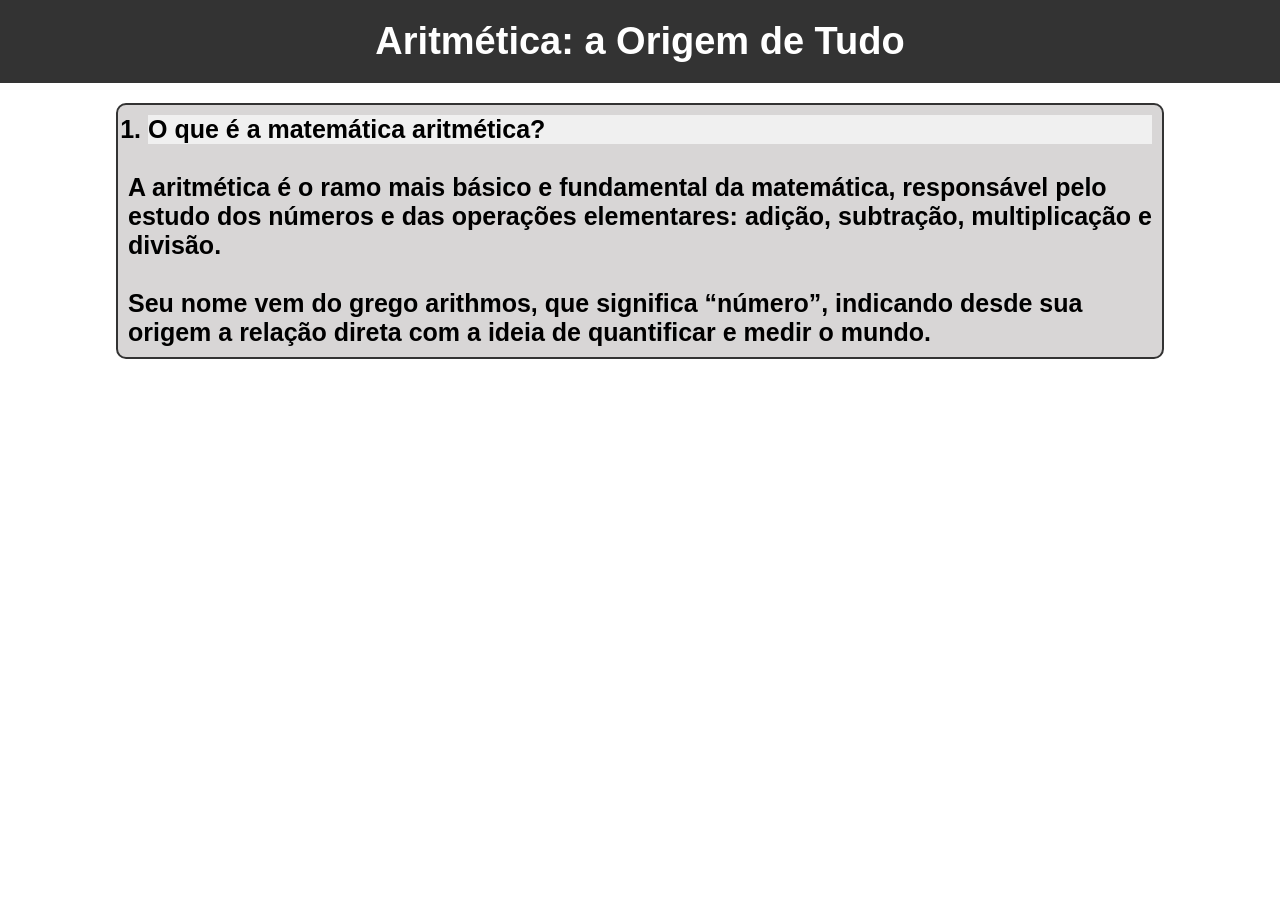
==== index.html @ 9c5f1621 "up 4 testando layout" ====
<!DOCTYPE html>
<html lang="en">
<head>
    <meta charset="UTF-8">
    <meta name="viewport" content="width=device-width, initial-scale=1.0">
    <title>Aritmética</title>
    <link rel="stylesheet" href="style.css">
    <link rel="shortcut icon" href="img/pitagoras.png" type="image/x-icon">
</head>
<body>
    <div id="navegacao">
        <h1>Aritmética: a Origem de Tudo</h1>
    </div>
    <div id="conteudo">
        <ol>
            <li>O que é a matemática aritmética?</li>
        </ol>
        <br>
        <p>A aritmética é o ramo mais básico e fundamental da matemática, responsável pelo estudo dos números e das operações elementares: adição, subtração, multiplicação e divisão.
        </p>
        <br>
        <p>Seu nome vem do grego arithmos, que significa “número”, indicando desde sua origem a relação direta com a ideia de quantificar e medir o mundo.</p>
    </div>
</body>
</html>
---- style.css ----
*{
    margin: 0;
    padding: 0;
}
#navegacao{
    background-color: #333;
    color: white;
    padding: 20px;
    text-align: center;
    font-size: 19px;
    font-family:'Gill Sans', 'Gill Sans MT', Calibri, 'Trebuchet MS', sans-serif;
}
#conteudo{
    padding: 10px;
    margin:auto;
    margin-top: 20px;
    font-family:'Gill Sans', 'Gill Sans MT', Calibri, 'Trebuchet MS', sans-serif;
    font-size: 25px;
    width: 80%;
    font-weight: bold;
    background-color: #d8d6d6;
    border-radius: 10px;
    border: 2px solid #333;
}
ol{
    margin-left: 20px;
    background-color: #f0f0f0;
}
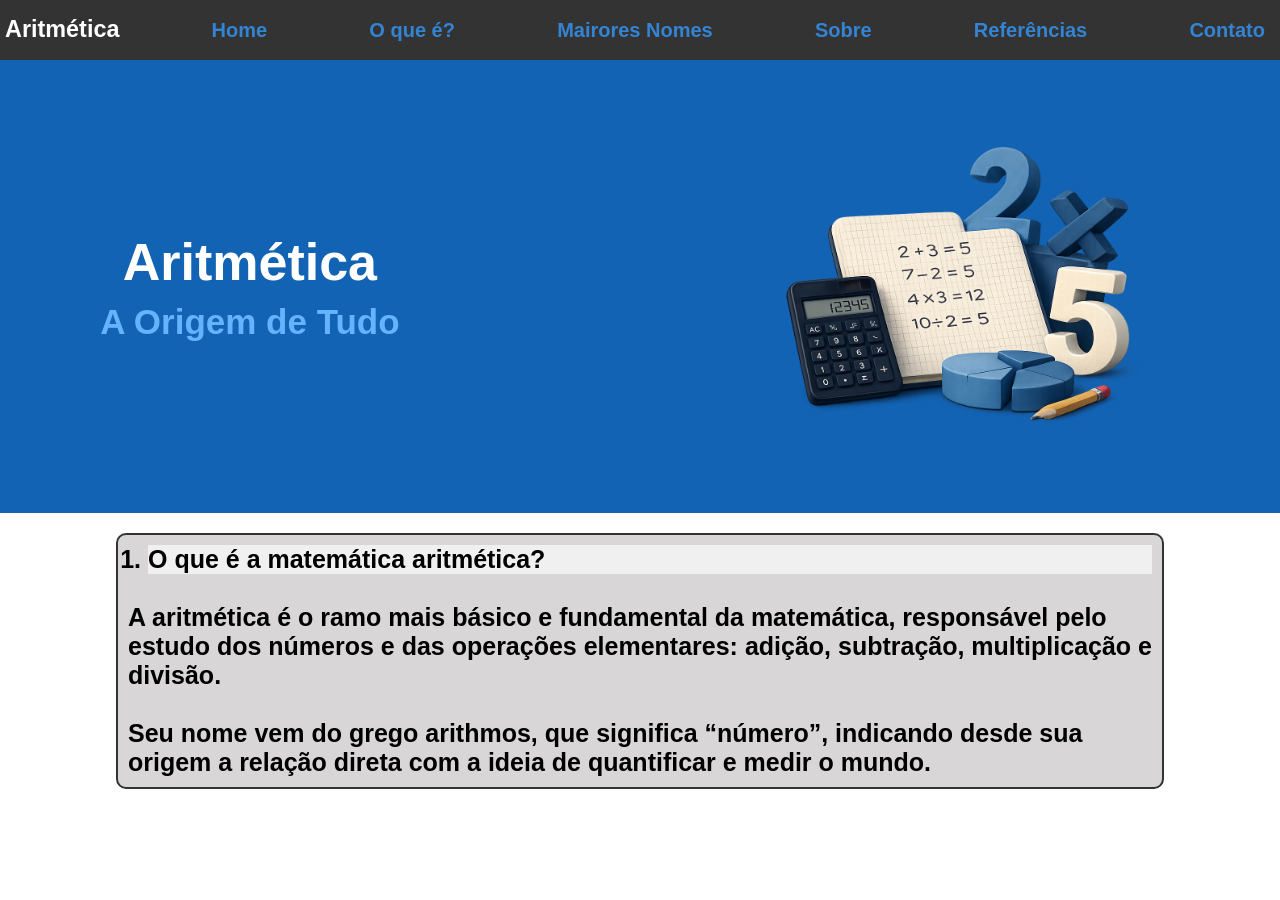
==== commit e127dd4f: "up arrumando e deixando o header/nav melhor" ====
--- a/index.html
+++ b/index.html
@@ -9,8 +9,20 @@
 </head>
 <body>
     <div id="navegacao">
-        <h1>Aritmética: a Origem de Tudo</h1>
+        <h3>Aritmética</h3>
+        <a href="index.html">Home</a>
+        <a href="historia.html">O que é?</a>
+        <a href="aplicacoes.html">Mairores Nomes</a>
+        <a href="curiosidades.html">Sobre</a>
+        <a href="referencias.html">Referências</a>
+        <a href="contato.html">Contato</a>
     </div>
+    <header>
+        <h1>Aritmética
+        <span id="origem">A Origem de Tudo</span>
+        </h1>
+        <img src="img/57c68609-21f6-4dfa-a3d8-badc54bd5d47.png" alt="Aritmética" id="img-header">
+    </header>
     <div id="conteudo">
         <ol>
             <li>O que é a matemática aritmética?</li>
--- a/style.css
+++ b/style.css
@@ -4,11 +4,52 @@
 }
 #navegacao{
     background-color: #333;
+    color: #fff;
+    padding: 5px;
+    text-align: center;
+    font-size: 20px;
+    display: flex;
+    height: 50px;
+    justify-content:space-between;
+    align-items: center;
+    flex-flow: row wrap;
+    font-family:'Gill Sans', 'Gill Sans MT', Calibri, 'Trebuchet MS', sans-serif;
+}
+a{
+    color: #3484d4;
+    text-decoration: none;
+    font-weight: bold;
+    margin: 0 10px;
+}
+a:hover{
+    text-decoration: underline;
+}
+header{
+    background-color: #1263b4;
     color: white;
     padding: 20px;
     text-align: center;
-    font-size: 19px;
-    font-family:'Gill Sans', 'Gill Sans MT', Calibri, 'Trebuchet MS', sans-serif;
+    font-size: 26px;
+    font-family:arial, Helvetica, sans-serif;
+    display: flex;
+    flex-flow: row wrap;
+    justify-content: center;
+    align-items: center;
+    justify-content: space-around;
+}
+#origem{
+    display: block;
+    font-size: 35px;
+    color: #65b2ff;
+    margin-top: 10px;
+}
+#img-header{
+    width: 50%;
+    height: 60%;
+}
+
+h3{
+    line-height: 1;
 }
 #conteudo{
     padding: 10px;
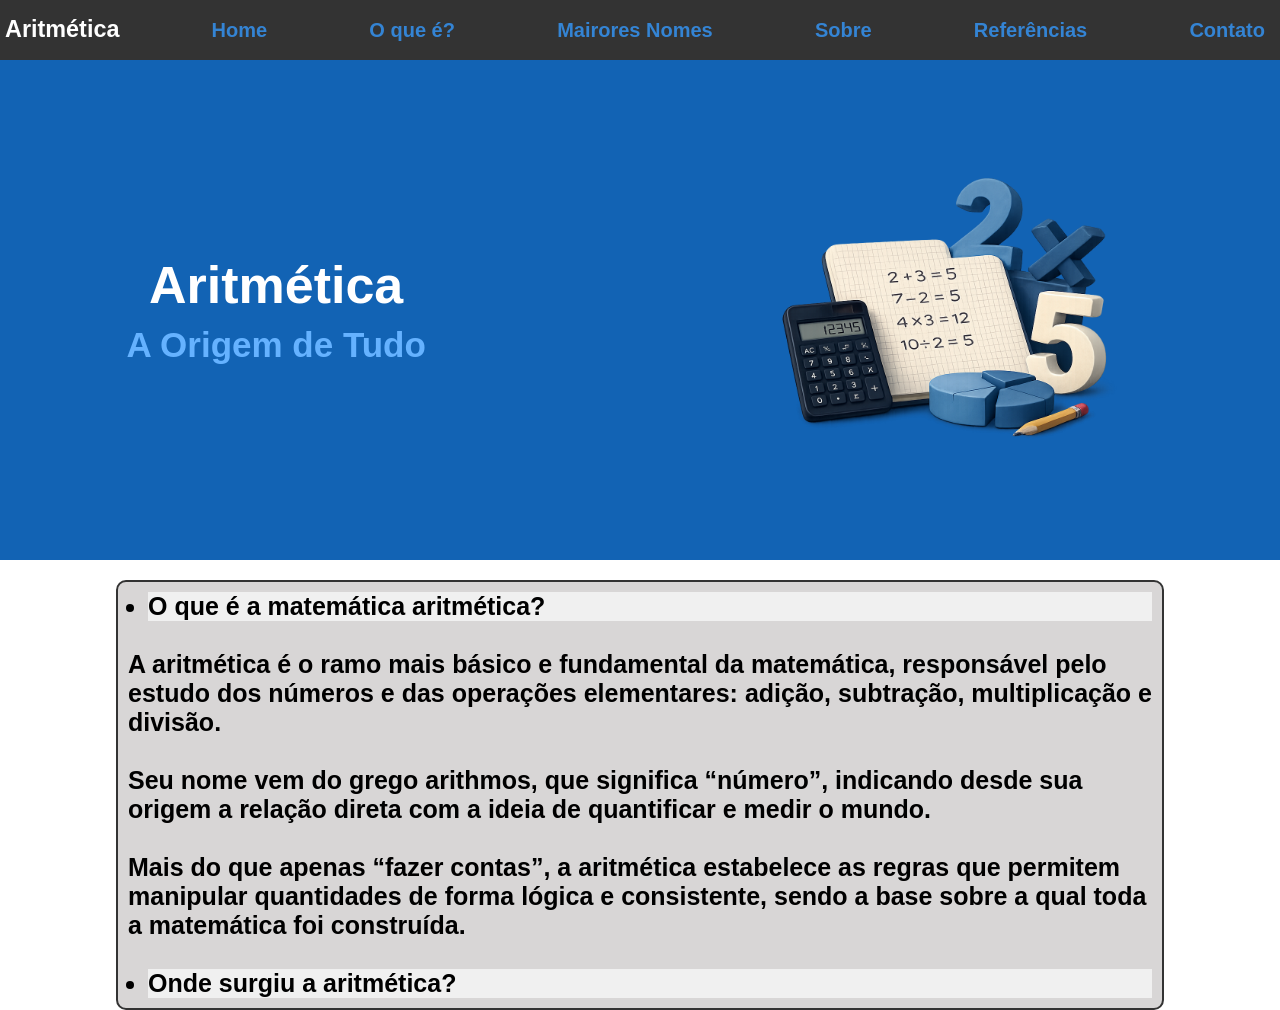
==== commit 4b057075: "up 5 colocando um pouco mais de conteudo e editando algumas coisas" ====
--- a/index.html
+++ b/index.html
@@ -23,15 +23,21 @@
         </h1>
         <img src="img/57c68609-21f6-4dfa-a3d8-badc54bd5d47.png" alt="Aritmética" id="img-header">
     </header>
-    <div id="conteudo">
-        <ol>
+    <div id="conteudo_oque_e">
+        <ul>
             <li>O que é a matemática aritmética?</li>
-        </ol>
+        </ul>
         <br>
         <p>A aritmética é o ramo mais básico e fundamental da matemática, responsável pelo estudo dos números e das operações elementares: adição, subtração, multiplicação e divisão.
         </p>
         <br>
         <p>Seu nome vem do grego arithmos, que significa “número”, indicando desde sua origem a relação direta com a ideia de quantificar e medir o mundo.</p>
+        <br>
+        <p>Mais do que apenas “fazer contas”, a aritmética estabelece as regras que permitem manipular quantidades de forma lógica e consistente, sendo a base sobre a qual toda a matemática foi construída.</p>
+        <br>
+        <ul>
+            <li>Onde surgiu a aritmética?</li>
+        </ul>
     </div>
 </body>
 </html>
--- a/style.css
+++ b/style.css
@@ -27,7 +27,7 @@
 header{
     background-color: #1263b4;
     color: white;
-    padding: 20px;
+    padding: 55px;
     text-align: center;
     font-size: 26px;
     font-family:arial, Helvetica, sans-serif;
@@ -51,7 +51,7 @@
 h3{
     line-height: 1;
 }
-#conteudo{
+#conteudo_oque_e{
     padding: 10px;
     margin:auto;
     margin-top: 20px;
@@ -63,7 +63,7 @@
     border-radius: 10px;
     border: 2px solid #333;
 }
-ol{
+ul{
     margin-left: 20px;
     background-color: #f0f0f0;
 }
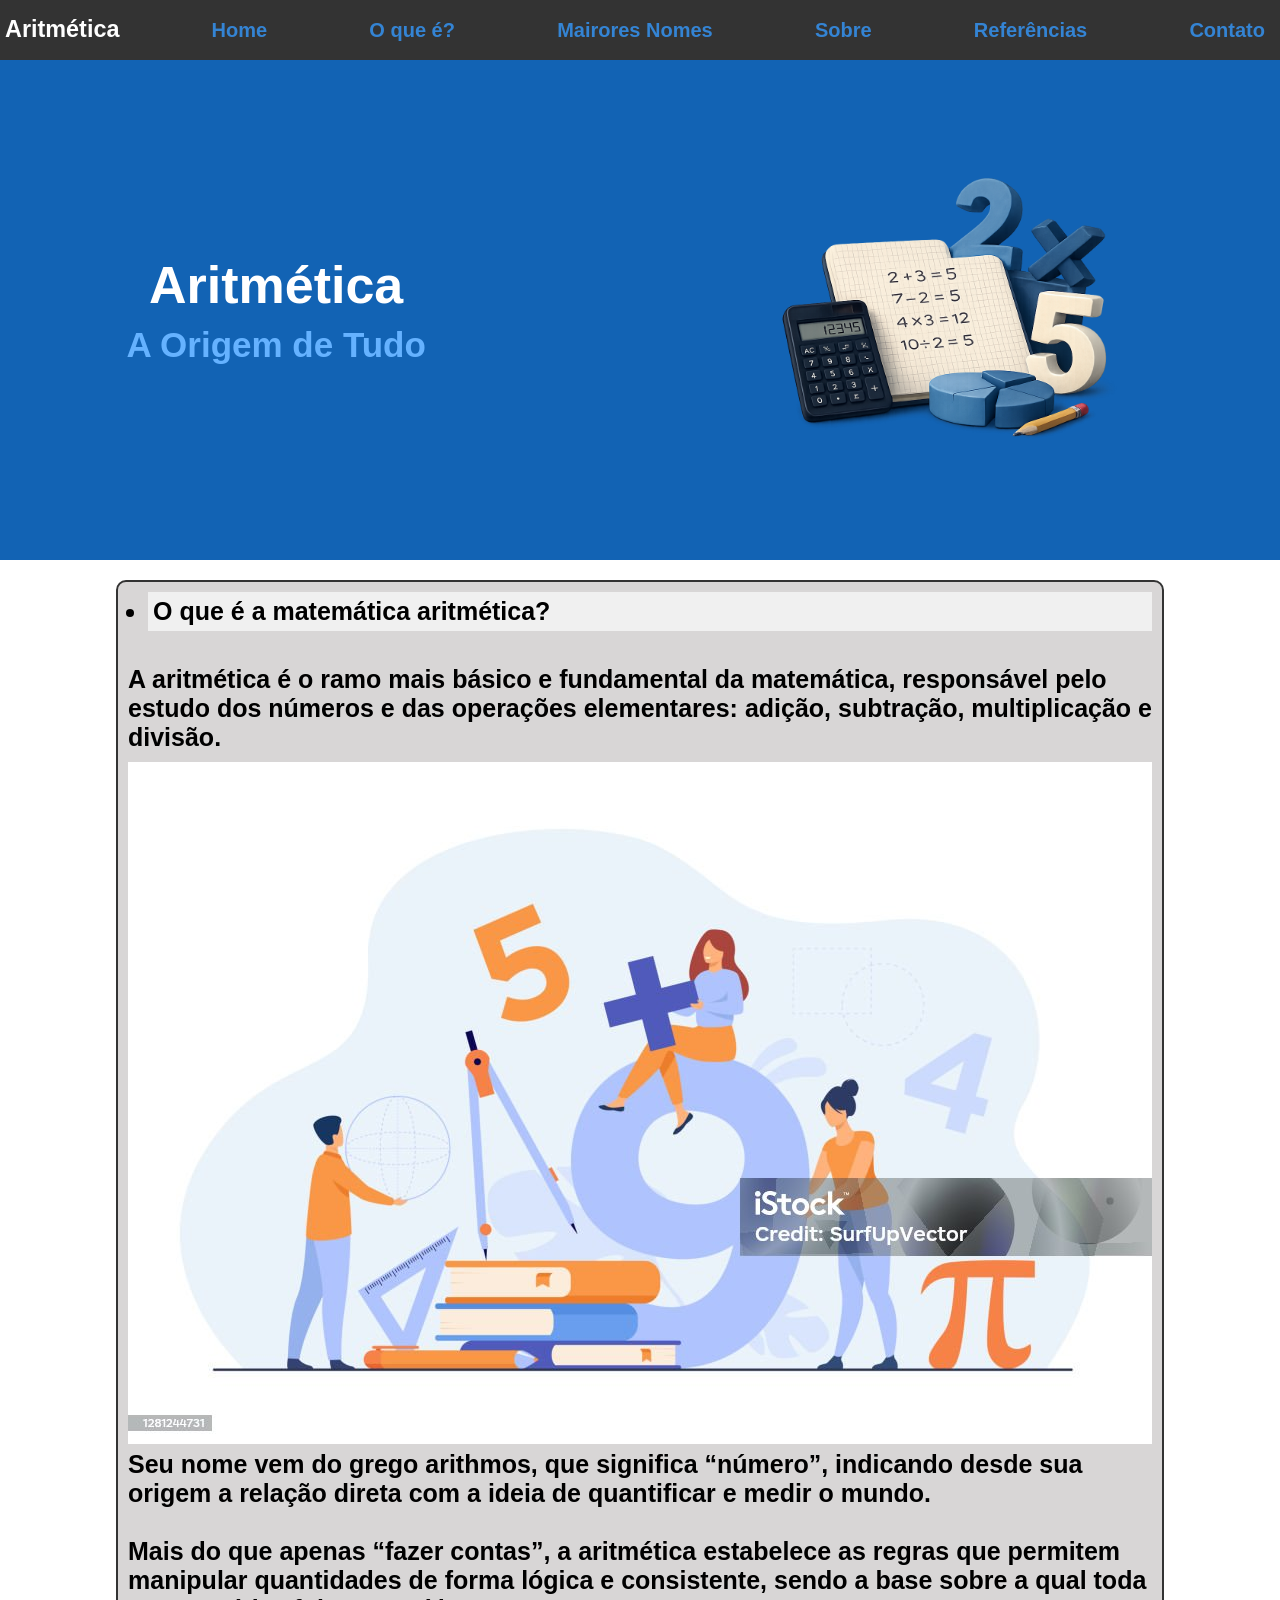
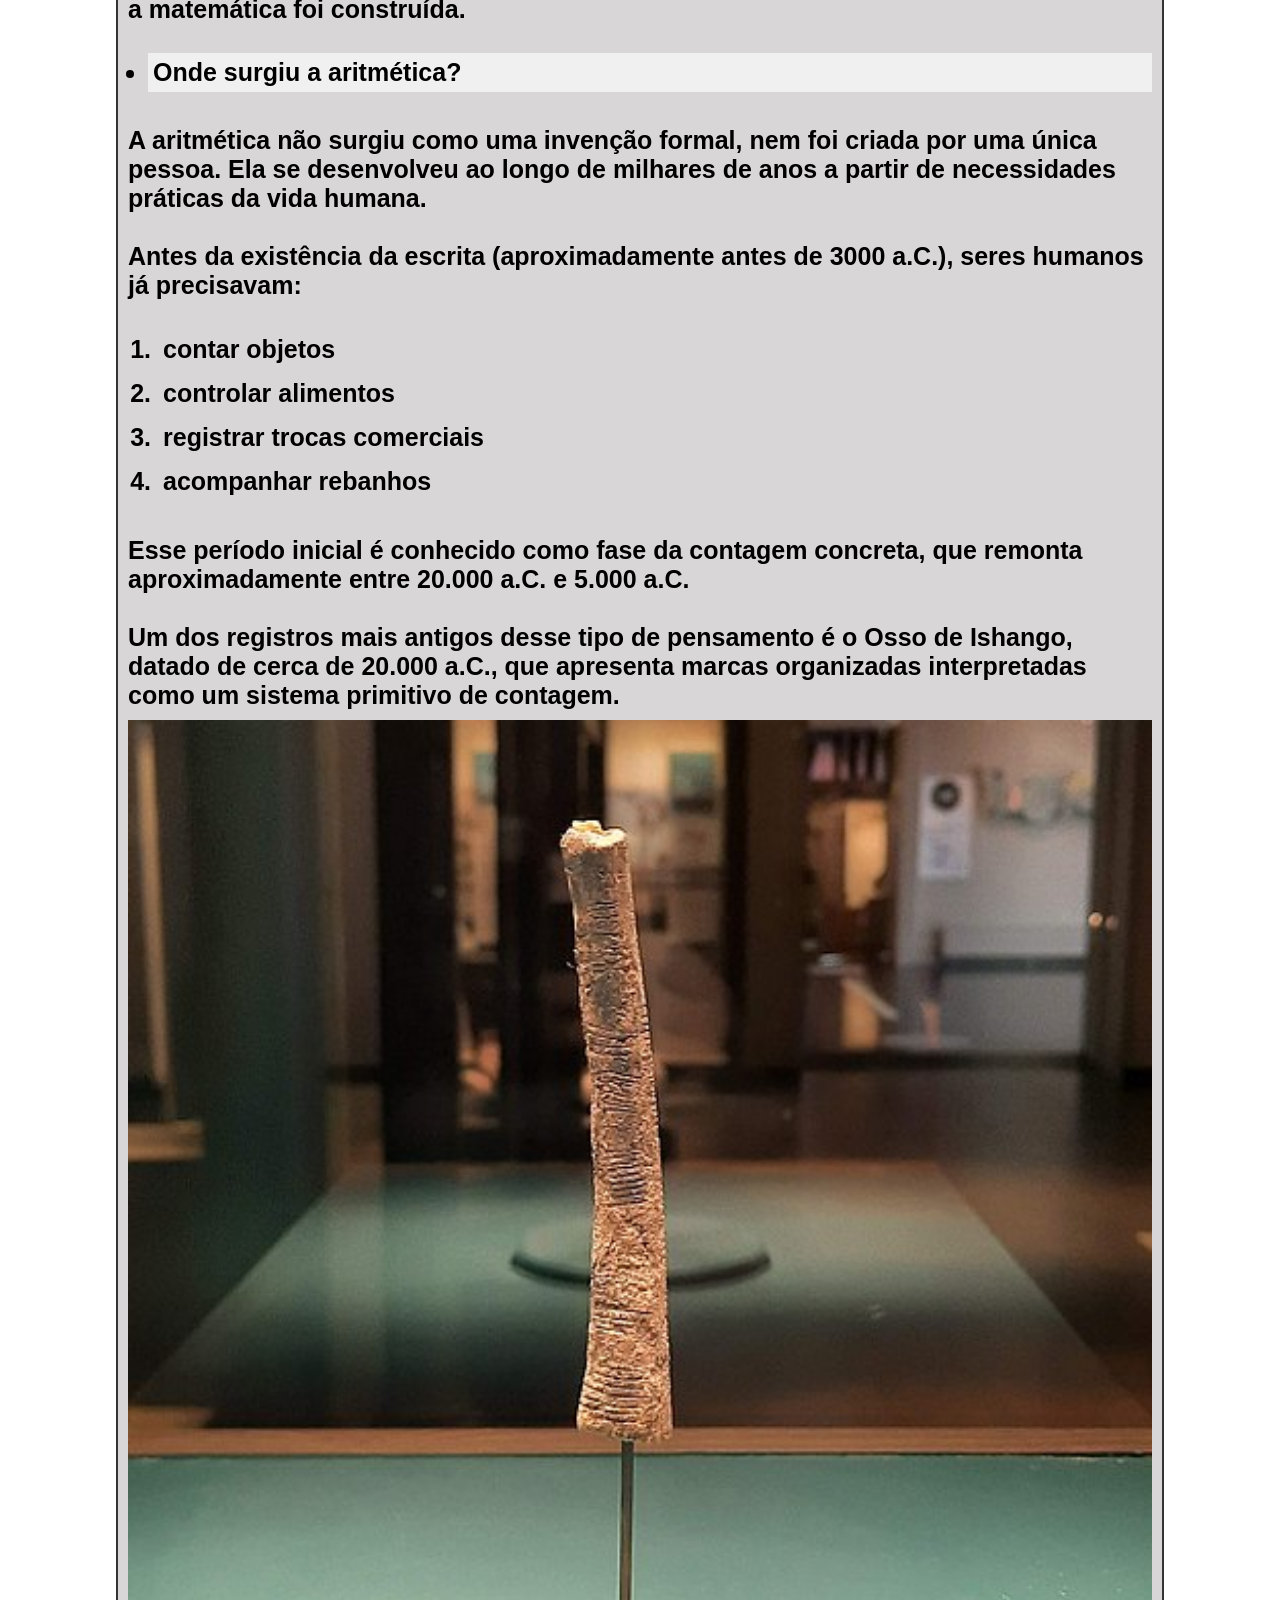
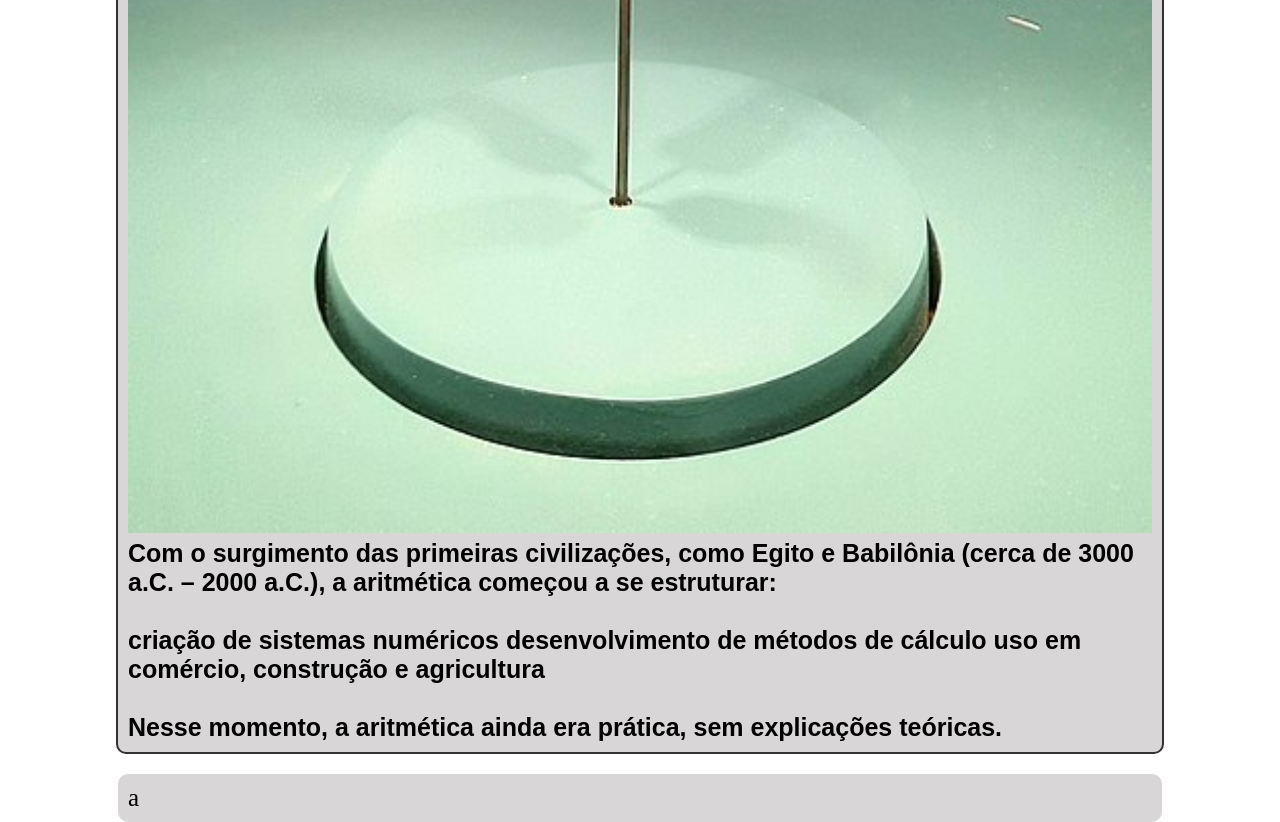
==== commit e71634ce: "up 6 colocando e escolhendo as primeiras img" ====
--- a/index.html
+++ b/index.html
@@ -28,16 +28,55 @@
             <li>O que é a matemática aritmética?</li>
         </ul>
         <br>
-        <p>A aritmética é o ramo mais básico e fundamental da matemática, responsável pelo estudo dos números e das operações elementares: adição, subtração, multiplicação e divisão.
+        <p>
+            A aritmética é o ramo mais básico e fundamental da matemática, responsável pelo estudo dos números e das operações elementares: adição, subtração, multiplicação e divisão.
         </p>
+        <img src="img/istockphoto-1281244731-612x612.jpg" alt="" class="img-conteudo">
         <br>
-        <p>Seu nome vem do grego arithmos, que significa “número”, indicando desde sua origem a relação direta com a ideia de quantificar e medir o mundo.</p>
+        <p>
+            Seu nome vem do grego arithmos, que significa “número”, indicando desde sua origem a relação direta com a ideia de quantificar e medir o mundo.</p>
         <br>
-        <p>Mais do que apenas “fazer contas”, a aritmética estabelece as regras que permitem manipular quantidades de forma lógica e consistente, sendo a base sobre a qual toda a matemática foi construída.</p>
+        <p>
+            Mais do que apenas “fazer contas”, a aritmética estabelece as regras que permitem manipular quantidades de forma lógica e consistente, sendo a base sobre a qual toda a matemática foi construída.</p>
         <br>
         <ul>
             <li>Onde surgiu a aritmética?</li>
         </ul>
+        <br>
+        <p>
+            A aritmética não surgiu como uma invenção formal, nem foi criada por uma única pessoa. Ela se desenvolveu ao longo de milhares de anos a partir de necessidades práticas da vida humana.</p>
+        <br>
+        <p>Antes da existência da escrita (aproximadamente antes de 3000 a.C.), seres humanos já precisavam:
+
+        <ol>
+            <li>contar objetos</li>
+            <li>controlar alimentos</li>
+            <li>registrar trocas comerciais</li>
+            <li>acompanhar rebanhos</li>
+        </ol>
+    </p>
+    <p>
+        Esse período inicial é conhecido como fase da contagem concreta, que remonta aproximadamente entre 20.000 a.C. e 5.000 a.C.</p>
+    <br>
+    <p>
+        Um dos registros mais antigos desse tipo de pensamento é o Osso de Ishango, datado de cerca de 20.000 a.C., que apresenta marcas organizadas interpretadas como um sistema primitivo de contagem.
+    </p>
+    <img src="img/osso_de_ishango.jpg" alt="Osso de Ishango" class="img-conteudo">
+    <br>
+    <p>
+        Com o surgimento das primeiras civilizações, como Egito e Babilônia (cerca de 3000 a.C. – 2000 a.C.), a aritmética começou a se estruturar:
+    </p>
+    <br>
+    <p>
+        criação de sistemas numéricos
+        desenvolvimento de métodos de cálculo
+        uso em comércio, construção e agricultura
+    </p>
+    <br>
+    <p>Nesse momento, a aritmética ainda era prática, sem explicações teóricas.</p>
+    </div>
+    <div id="conteudo_nome">
+        a
     </div>
 </body>
 </html>
--- a/style.css
+++ b/style.css
@@ -66,4 +66,28 @@
 ul{
     margin-left: 20px;
     background-color: #f0f0f0;
+}
+li{
+    padding: 5px;
+    margin-bottom: 5px;
+    font-family:'Gill Sans', 'Gill Sans MT', Calibri, 'Trebuchet MS', sans-serif;
+}
+ol{
+    margin-left: 20px;
+    margin:20px;
+    padding: 10px;
+}
+#conteudo_nome{
+    background-color: #d8d6d6;
+    border-radius: 10px;
+    padding: 10px;
+    margin:auto;
+    margin-top: 20px;
+    font-size: 25px;
+    width: 80%;
+}
+.img-conteudo{
+    width: 100%;
+    height: auto;
+    margin-top: 10px;
 }
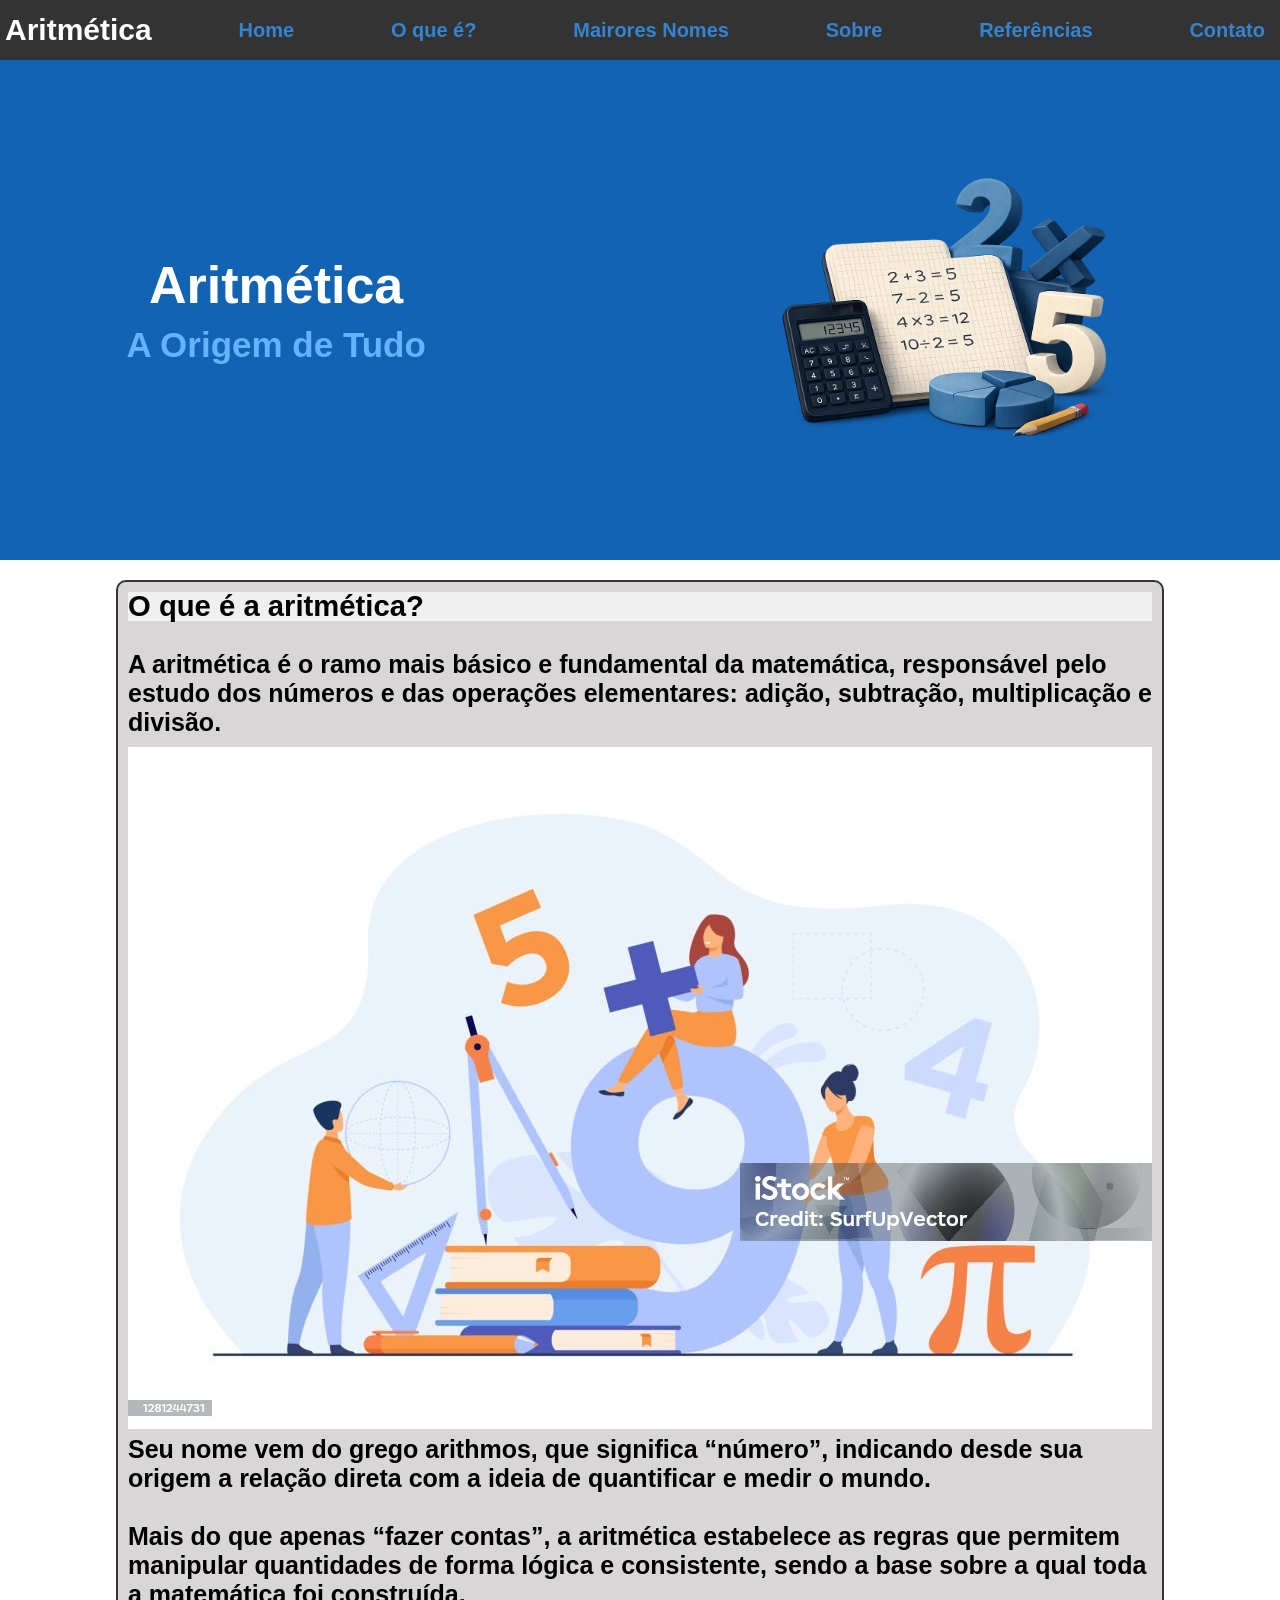
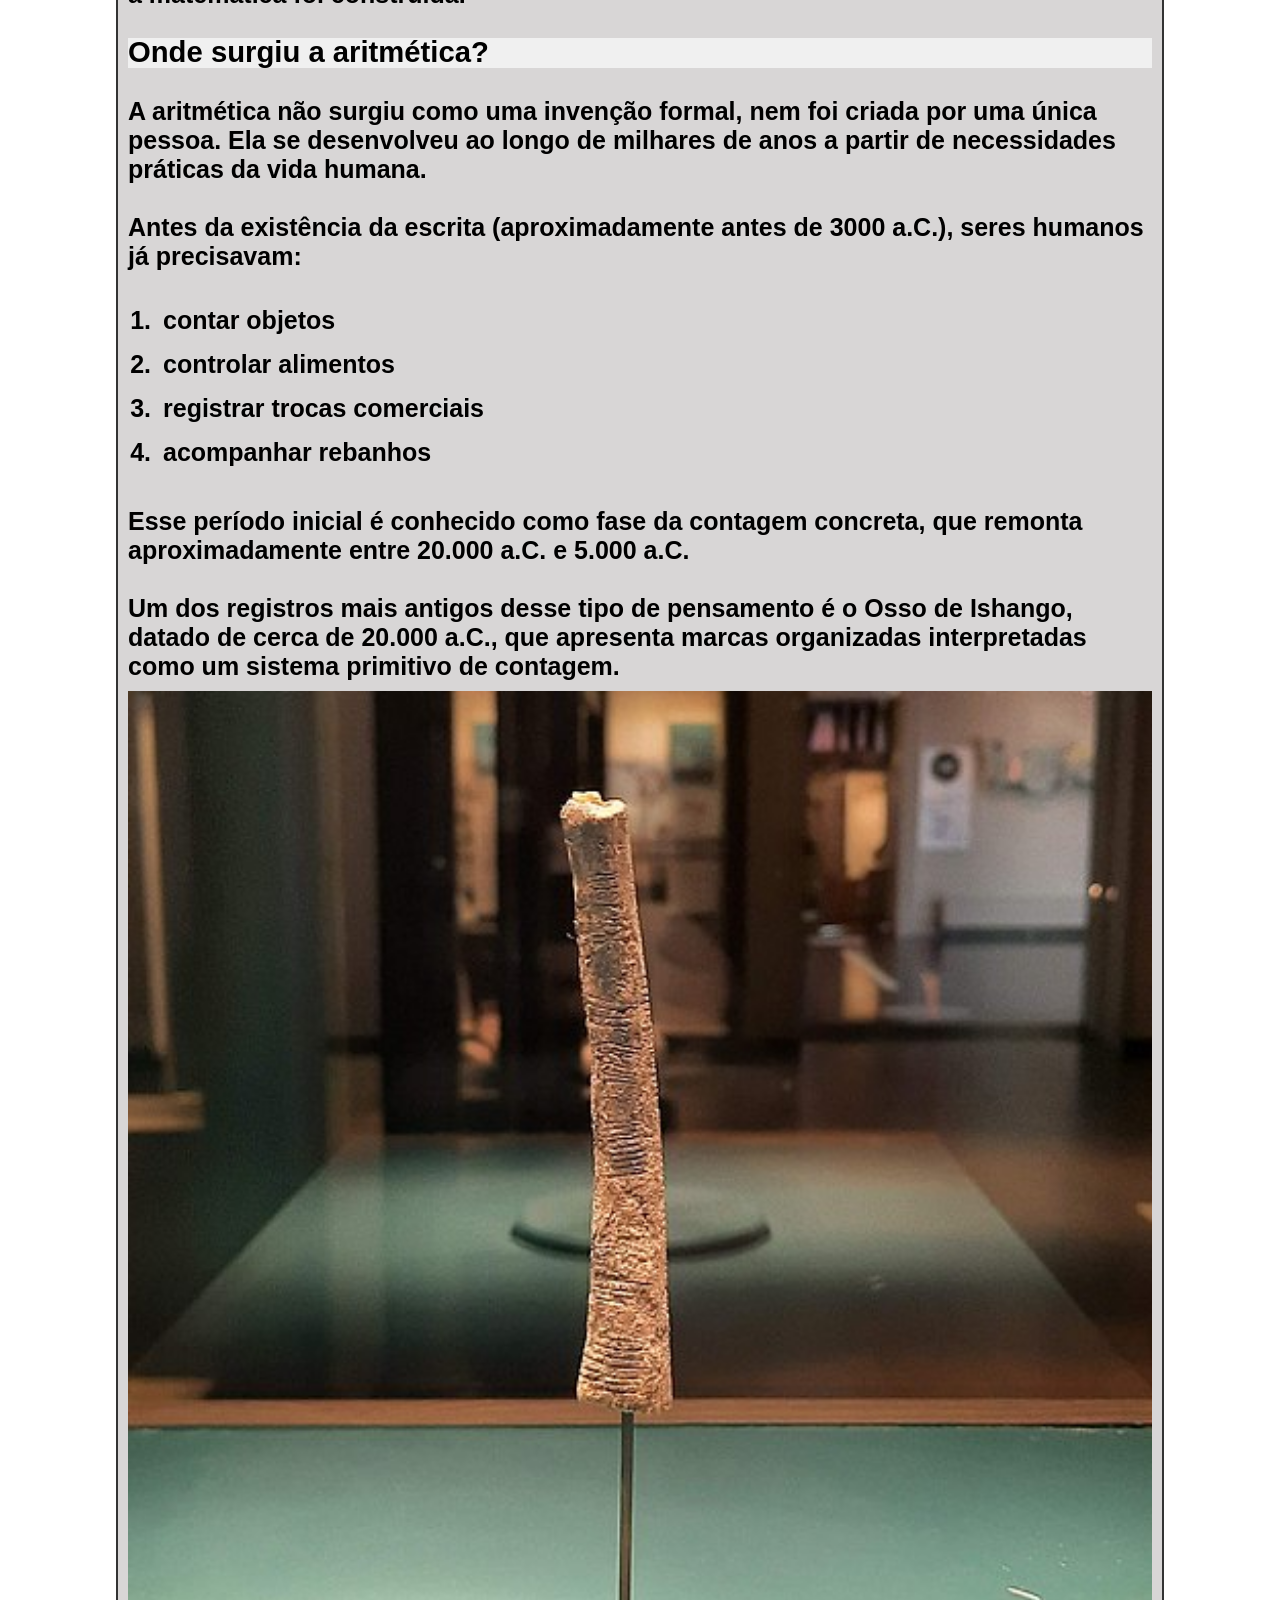
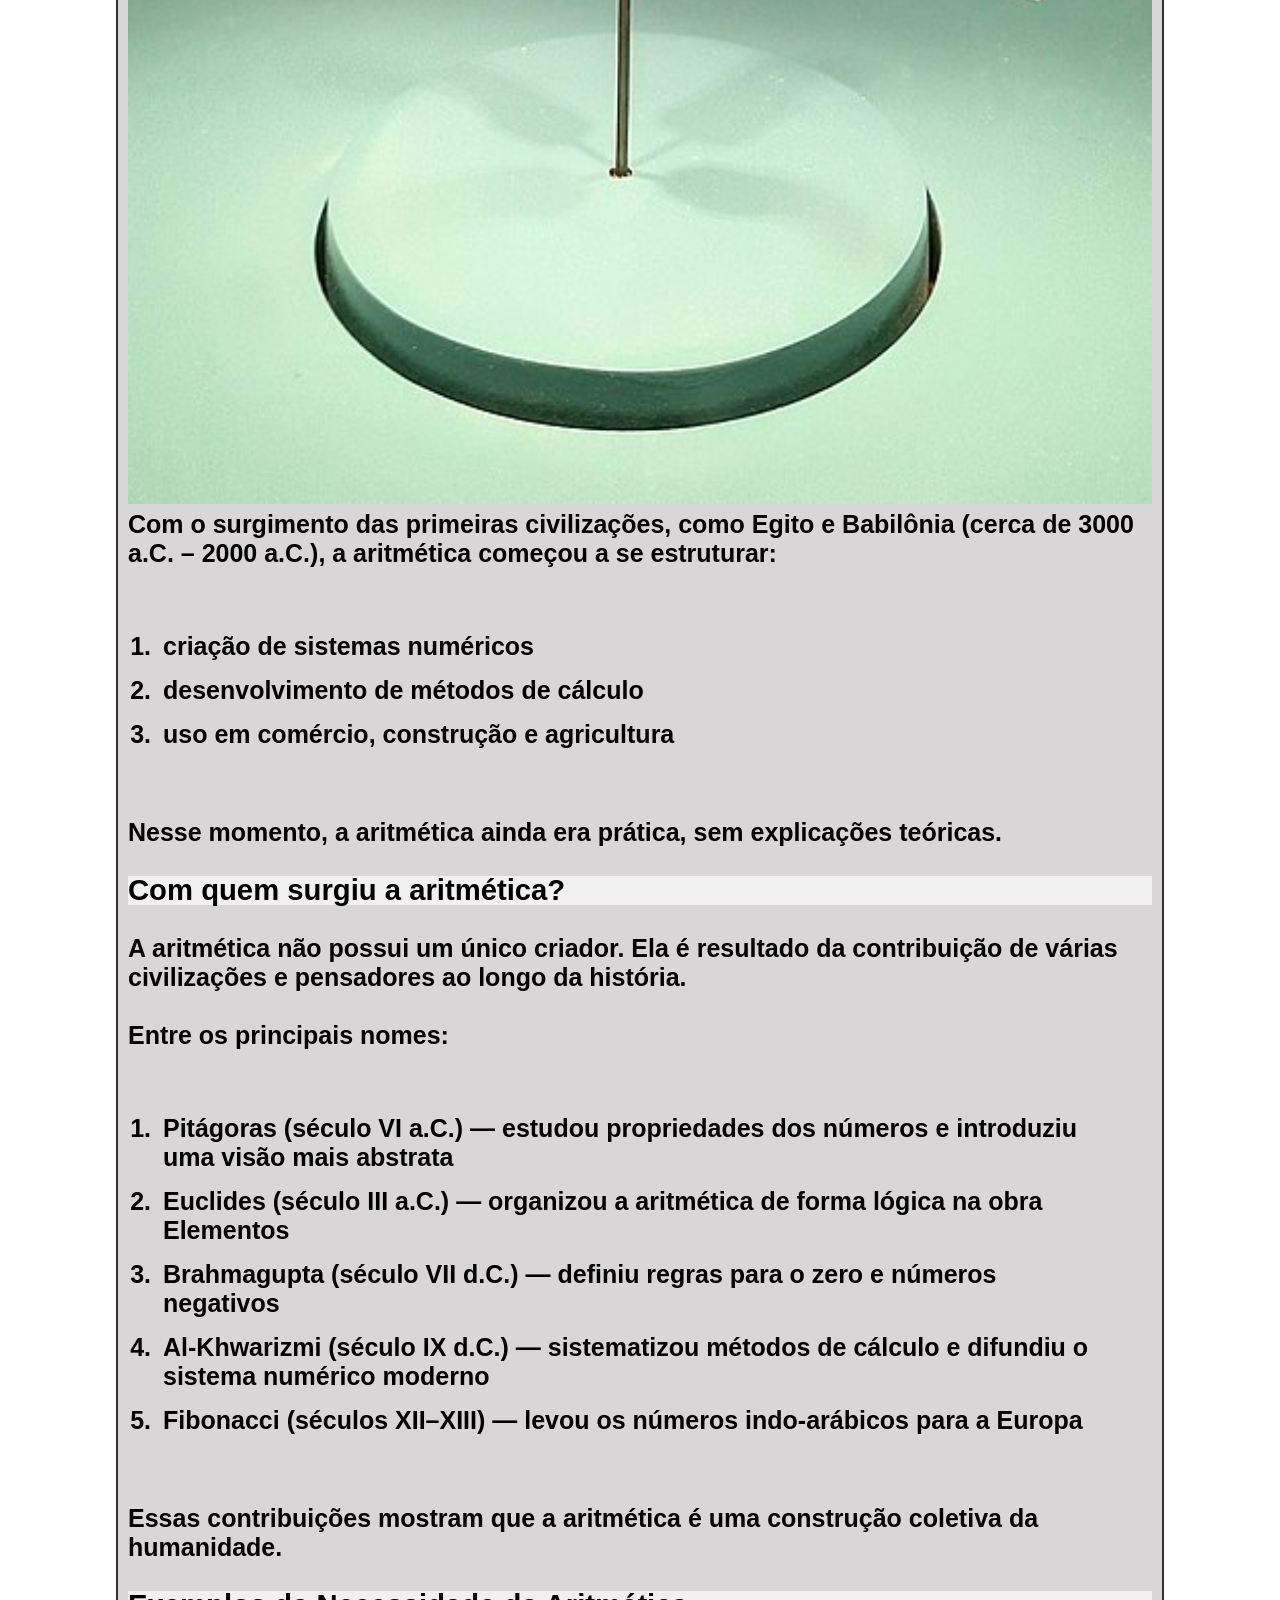
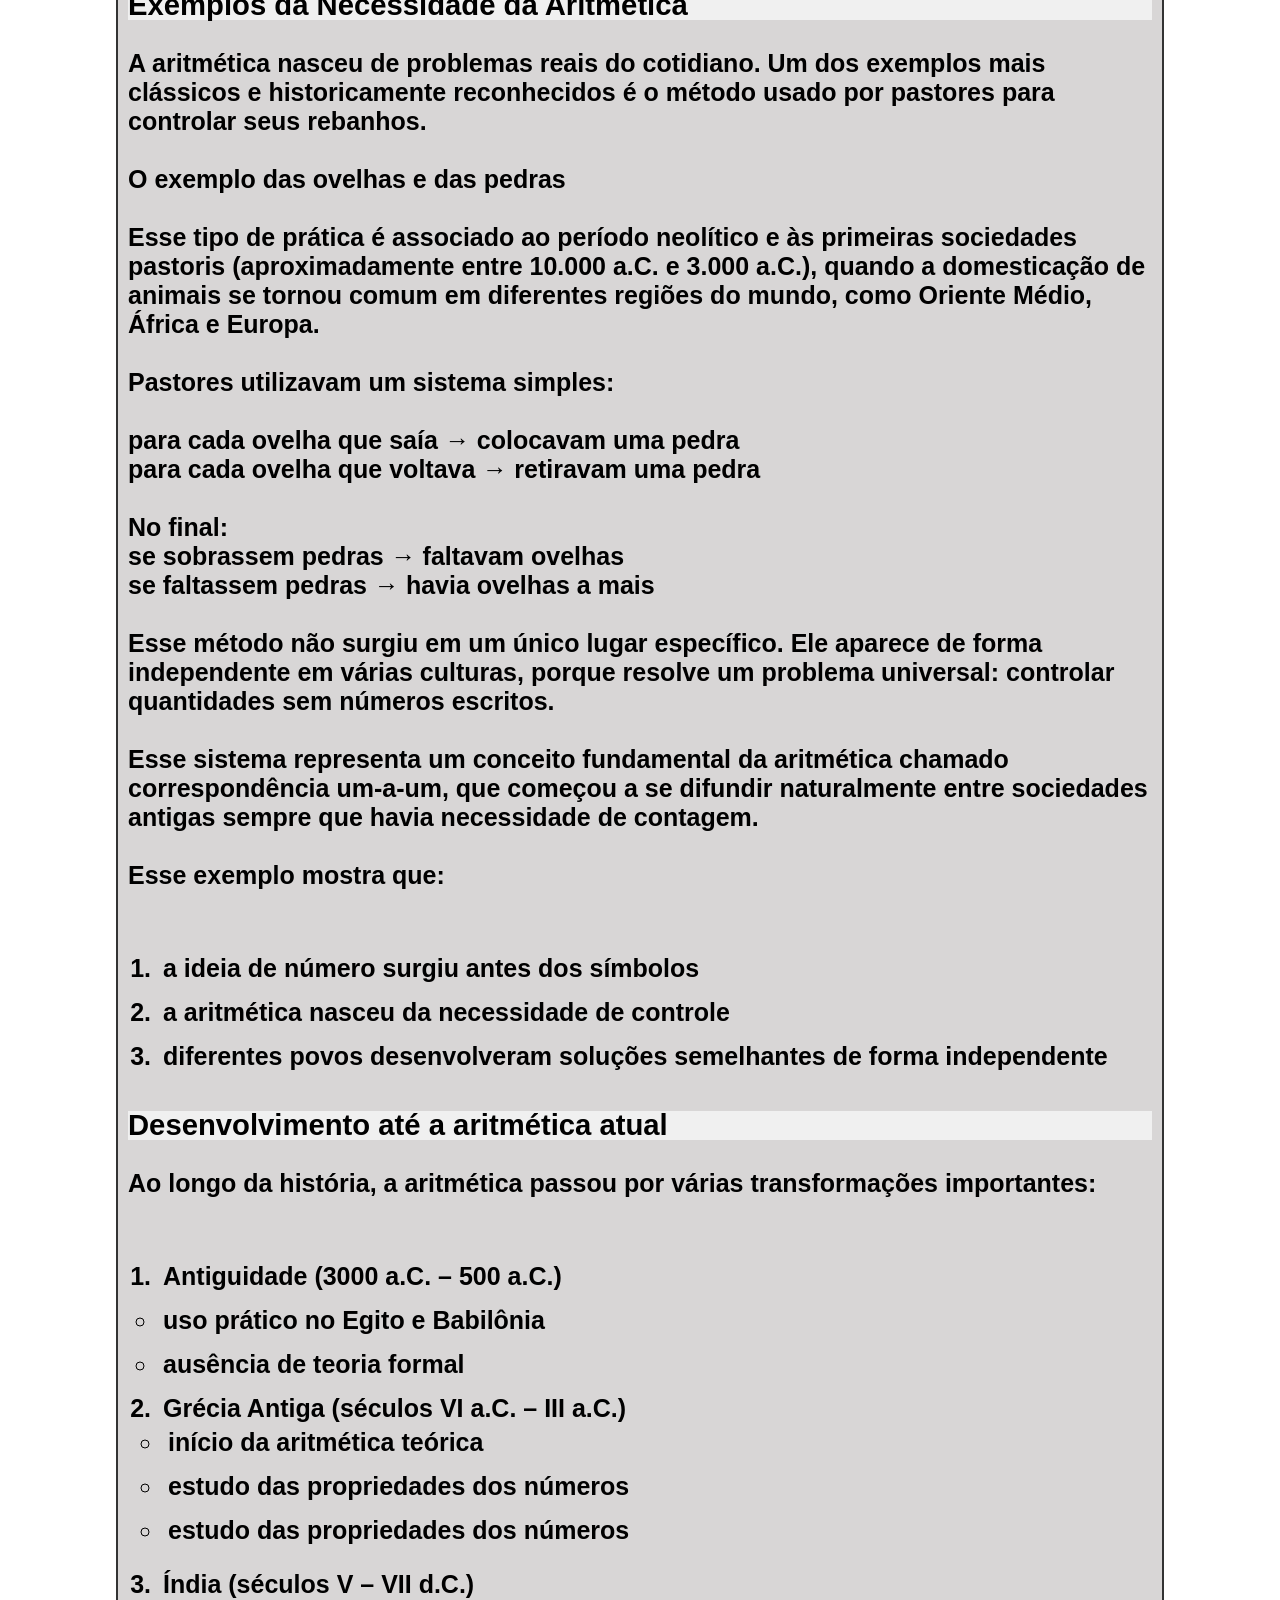
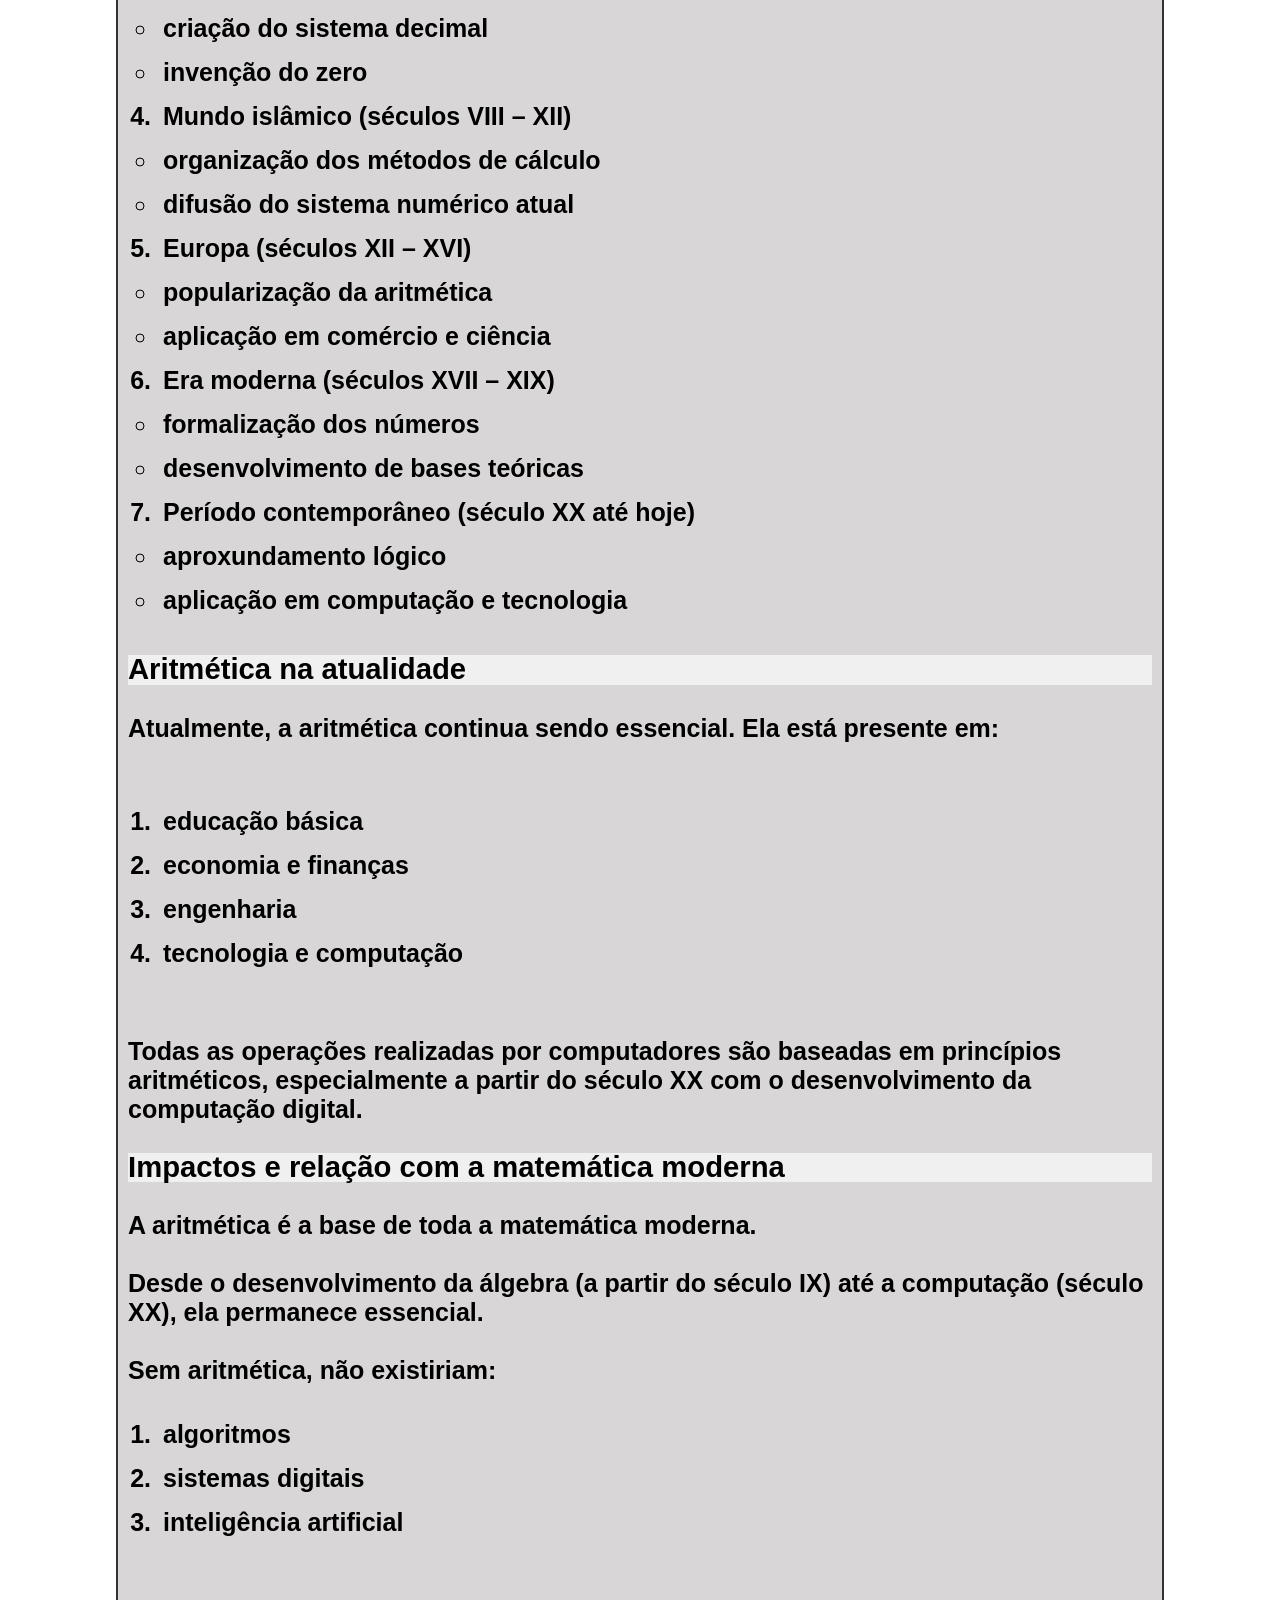
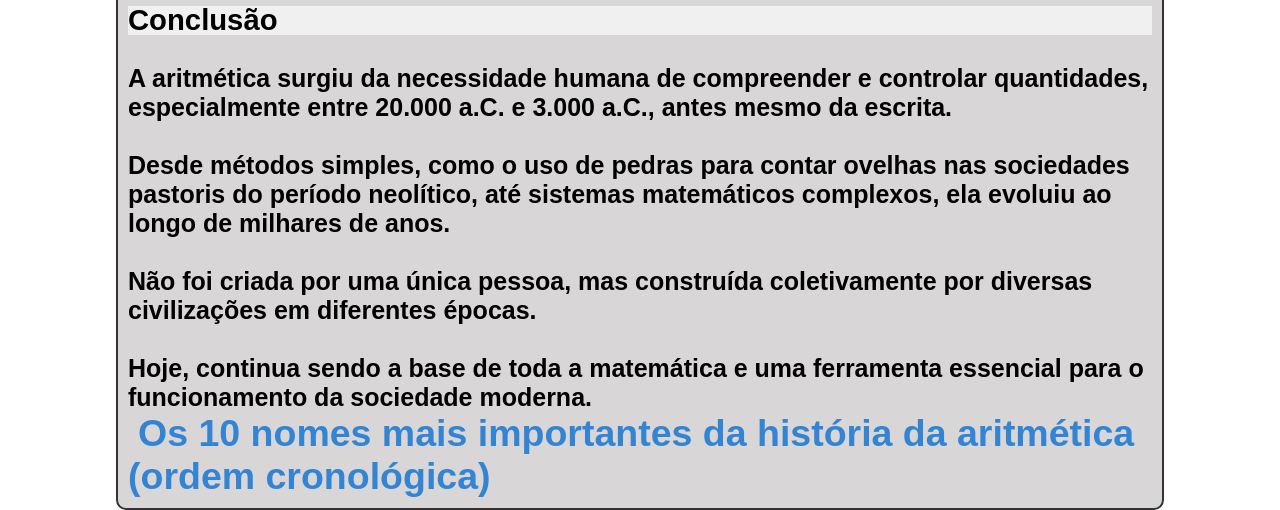
==== commit 14710a90: "up 7 Terminando a primeira pagina e colocando a segunda." ====
--- a/index.html
+++ b/index.html
@@ -9,7 +9,7 @@
 </head>
 <body>
     <div id="navegacao">
-        <h3>Aritmética</h3>
+        <h2>Aritmética</h2>
         <a href="index.html">Home</a>
         <a href="historia.html">O que é?</a>
         <a href="aplicacoes.html">Mairores Nomes</a>
@@ -24,9 +24,7 @@
         <img src="img/57c68609-21f6-4dfa-a3d8-badc54bd5d47.png" alt="Aritmética" id="img-header">
     </header>
     <div id="conteudo_oque_e">
-        <ul>
-            <li>O que é a matemática aritmética?</li>
-        </ul>
+        <h3>O que é a aritmética?</h3>
         <br>
         <p>
             A aritmética é o ramo mais básico e fundamental da matemática, responsável pelo estudo dos números e das operações elementares: adição, subtração, multiplicação e divisão.
@@ -39,9 +37,7 @@
         <p>
             Mais do que apenas “fazer contas”, a aritmética estabelece as regras que permitem manipular quantidades de forma lógica e consistente, sendo a base sobre a qual toda a matemática foi construída.</p>
         <br>
-        <ul>
-            <li>Onde surgiu a aritmética?</li>
-        </ul>
+        <h3>Onde surgiu a aritmética?</h3>
         <br>
         <p>
             A aritmética não surgiu como uma invenção formal, nem foi criada por uma única pessoa. Ela se desenvolveu ao longo de milhares de anos a partir de necessidades práticas da vida humana.</p>
@@ -68,15 +64,147 @@
     </p>
     <br>
     <p>
-        criação de sistemas numéricos
-        desenvolvimento de métodos de cálculo
-        uso em comércio, construção e agricultura
+        <ol>
+            <li>criação de sistemas numéricos</li>
+            <li>desenvolvimento de métodos de cálculo</li>
+            <li>uso em comércio, construção e agricultura</li>
+        </ol>
     </p>
     <br>
     <p>Nesse momento, a aritmética ainda era prática, sem explicações teóricas.</p>
-    </div>
-    <div id="conteudo_nome">
-        a
+    <br>
+    <h3>Com quem surgiu a aritmética?</h3>
+        <br>
+        <p>A aritmética não possui um único criador. Ela é resultado da contribuição de várias civilizações e pensadores ao longo da história.</p>
+        <br>
+        <p>Entre os principais nomes:</p>
+        <br>
+        <ol>
+            <li>Pitágoras (século VI a.C.) — estudou propriedades dos números e introduziu uma visão mais abstrata</li>
+            <li>Euclides (século III a.C.) — organizou a aritmética de forma lógica na obra Elementos</li>
+            <li>Brahmagupta (século VII d.C.) — definiu regras para o zero e números negativos</li>
+            <li>Al-Khwarizmi (século IX d.C.) — sistematizou métodos de cálculo e difundiu o sistema numérico moderno</li>
+            <li>Fibonacci (séculos XII–XIII) — levou os números indo-arábicos para a Europa</li>
+        </ol>
+        <br>
+        <p>Essas contribuições mostram que a aritmética é uma construção coletiva da humanidade.</p>
+        <br>
+        <h3>Exemplos da Necessidade da Aritmética</h3>
+        <br>
+        <p>A aritmética nasceu de problemas reais do cotidiano. Um dos exemplos mais clássicos e historicamente reconhecidos é o método usado por pastores para controlar seus rebanhos.</p>
+        <br>
+        <p>O exemplo das ovelhas e das pedras</p>
+        <br>
+        <p>Esse tipo de prática é associado ao período neolítico e às primeiras sociedades pastoris (aproximadamente entre 10.000 a.C. e 3.000 a.C.), quando a domesticação de animais se tornou comum em diferentes regiões do mundo, como Oriente Médio, África e Europa.</p>
+        <br>
+        <p>Pastores utilizavam um sistema simples:</p>
+        <br>
+        <p>para cada ovelha que saía → colocavam uma pedra</p>
+        <p>para cada ovelha que voltava → retiravam uma pedra</p>
+        <br>
+        <p>No final:</p>
+        <p>se sobrassem pedras → faltavam ovelhas</p>
+        <p>se faltassem pedras → havia ovelhas a mais</p>
+        <br>
+        <p>Esse método não surgiu em um único lugar específico. Ele aparece de forma independente em várias culturas, porque resolve um problema universal: controlar quantidades sem números escritos.</p>
+        <br>
+        <p>Esse sistema representa um conceito fundamental da aritmética chamado correspondência um-a-um, que começou a se difundir naturalmente entre sociedades antigas sempre que havia necessidade de contagem.</p>
+        <br>
+        <p>Esse exemplo mostra que:</p>
+        <br>
+        <ol>
+            <li>a ideia de número surgiu antes dos símbolos</li>
+            <li>a aritmética nasceu da necessidade de controle</li>
+            <li>diferentes povos desenvolveram soluções semelhantes de forma independente</li>
+        </ol>
+            <h3>Desenvolvimento até a aritmética atual</h3>
+            <br>
+            <p>Ao longo da história, a aritmética passou por várias transformações importantes:</p>
+            <br>
+            <ol>
+                    <li>Antiguidade (3000 a.C. – 500 a.C.)</li>
+                        <ul>
+                            <li>uso prático no Egito e Babilônia</li>
+                            <li>ausência de teoria formal</li>
+                        </ul>
+                    </li>
+                    <li>Grécia Antiga (séculos VI a.C. – III a.C.)
+                        <ul>
+                            <li>início da aritmética teórica</li>
+                            <li>estudo das propriedades dos números</li>
+                            <li>estudo das propriedades dos números</li>
+                        </ul>
+                    </li>
+                    <li>Índia (séculos V – VII d.C.)</li>
+                        <ul>
+                            <li>criação do sistema decimal</li>
+                            <li>invenção do zero</li>
+                        </ul>
+                    </li>
+                    <li>Mundo islâmico (séculos VIII – XII)</li>
+                        <ul>
+                            <li>organização dos métodos de cálculo</li>
+                            <li>difusão do sistema numérico atual</li>
+                        </ul>
+                    </li>
+                    <li>Europa (séculos XII – XVI)</li>
+                        <ul>
+                            <li>popularização da aritmética</li>
+                            <li>aplicação em comércio e ciência</li>
+                        </ul>
+                    </li>
+                    <li>Era moderna (séculos XVII – XIX)</li>
+                        <ul>
+                            <li>formalização dos números</li>
+                            <li>desenvolvimento de bases teóricas</li>
+                        </ul>
+                    </li>
+                    <li>Período contemporâneo (século XX até hoje)</li>
+                        <ul>
+                            <li>aproxundamento lógico</li>
+                            <li>aplicação em computação e tecnologia</li>
+                        </ul>
+                    </li>
+                </ul>
+            </ol>
+                <h3>Aritmética na atualidade</h3>
+                <br>
+            <p>Atualmente, a aritmética continua sendo essencial. Ela está presente em:</p>
+            <br>
+            <ol>
+                <li>educação básica</li>
+                <li>economia e finanças</li>
+                <li>engenharia</li>
+                <li>tecnologia e computação</li>
+            </ol>
+
+            <br>
+            <p>Todas as operações realizadas por computadores são baseadas em princípios aritméticos, especialmente a partir do século XX com o desenvolvimento da computação digital.</p>
+            <br>
+            <h3>Impactos e relação com a matemática moderna</h3>
+            <br>
+            <p>A aritmética é a base de toda a matemática moderna.</p>
+            <br>
+            <p>Desde o desenvolvimento da álgebra (a partir do século IX) até a computação (século XX), ela permanece essencial.</p>
+            <br>
+            <p>Sem aritmética, não existiriam:</p>
+            <ol>
+                <li>algoritmos</li>
+                <li>sistemas digitais</li>
+                <li>inteligência artificial</li>
+            </ol>
+            <br>
+            <h3>Conclusão</h3>
+            <br>
+            <p>A aritmética surgiu da necessidade humana de compreender e controlar quantidades, especialmente entre 20.000 a.C. e 3.000 a.C., antes mesmo da escrita.</p>
+            <br>
+            <p>Desde métodos simples, como o uso de pedras para contar ovelhas nas sociedades pastoris do período neolítico, até sistemas matemáticos complexos, ela evoluiu ao longo de milhares de anos.</p>
+            <br>
+            <p>Não foi criada por uma única pessoa, mas construída coletivamente por diversas civilizações em diferentes épocas.</p>
+            <br>
+            <p>Hoje, continua sendo a base de toda a matemática e uma ferramenta essencial para o funcionamento da sociedade moderna.</p>
+            <h2><a href="indexNomes.html">Os 10 nomes mais importantes da história da aritmética (ordem cronológica)</a></h2>
+        </div>
     </div>
 </body>
 </html>
--- a/style.css
+++ b/style.css
@@ -50,6 +50,7 @@
 
 h3{
     line-height: 1;
+    background-color: #f0f0f0;
 }
 #conteudo_oque_e{
     padding: 10px;
@@ -62,10 +63,6 @@
     background-color: #d8d6d6;
     border-radius: 10px;
     border: 2px solid #333;
-}
-ul{
-    margin-left: 20px;
-    background-color: #f0f0f0;
 }
 li{
     padding: 5px;
@@ -90,4 +87,26 @@
     width: 100%;
     height: auto;
     margin-top: 10px;
+}
+@media screen and (max-width: 768px) {
+    #navegacao {
+        flex-direction: column;
+        gap: 10px;
+        height: auto;
+        border: 1px solid black;
+    }
+    a{
+        border: 1px solid black;
+        padding: 5px;
+        display: flex;
+        width: 90%;
+        flex-direction: column;
+        align-items: center;
+    }
+    a.hover`{}
+    #img-header {
+        width: 100%;
+        height: auto;
+    }
+    
 }
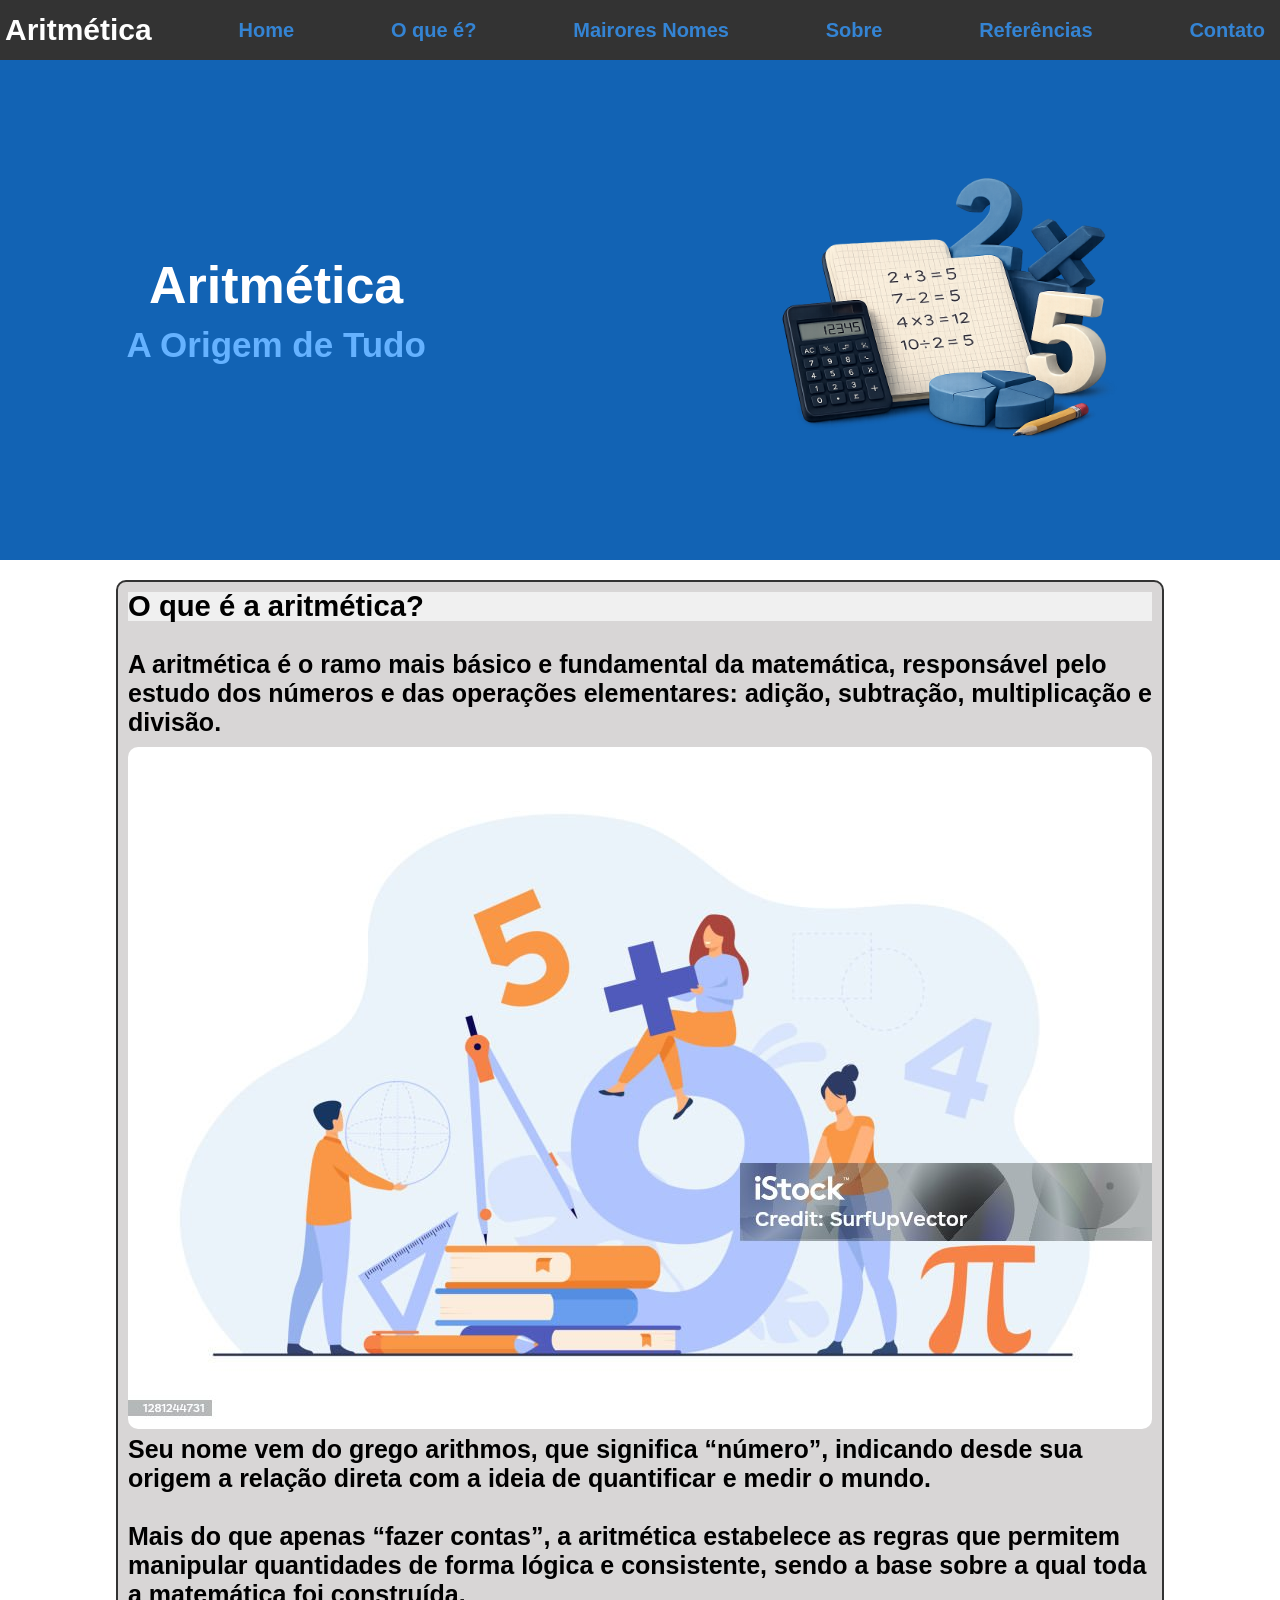
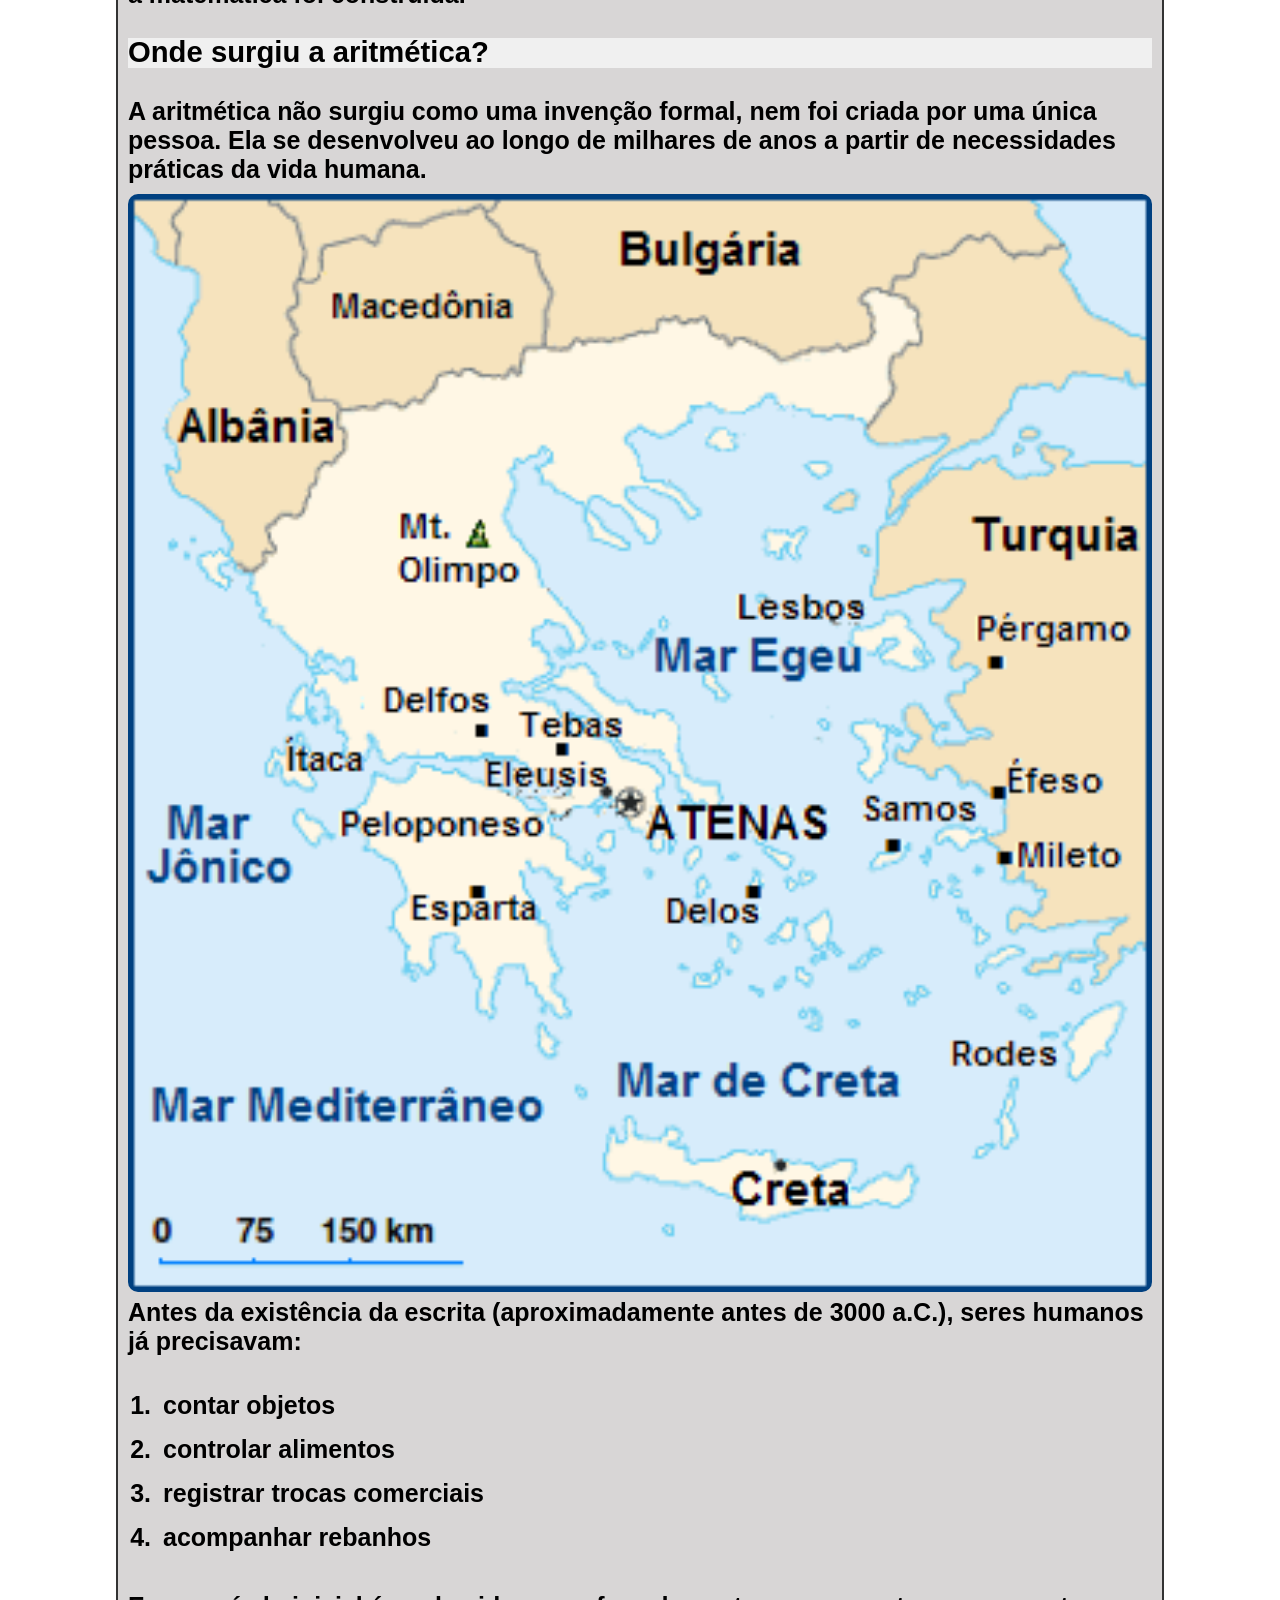
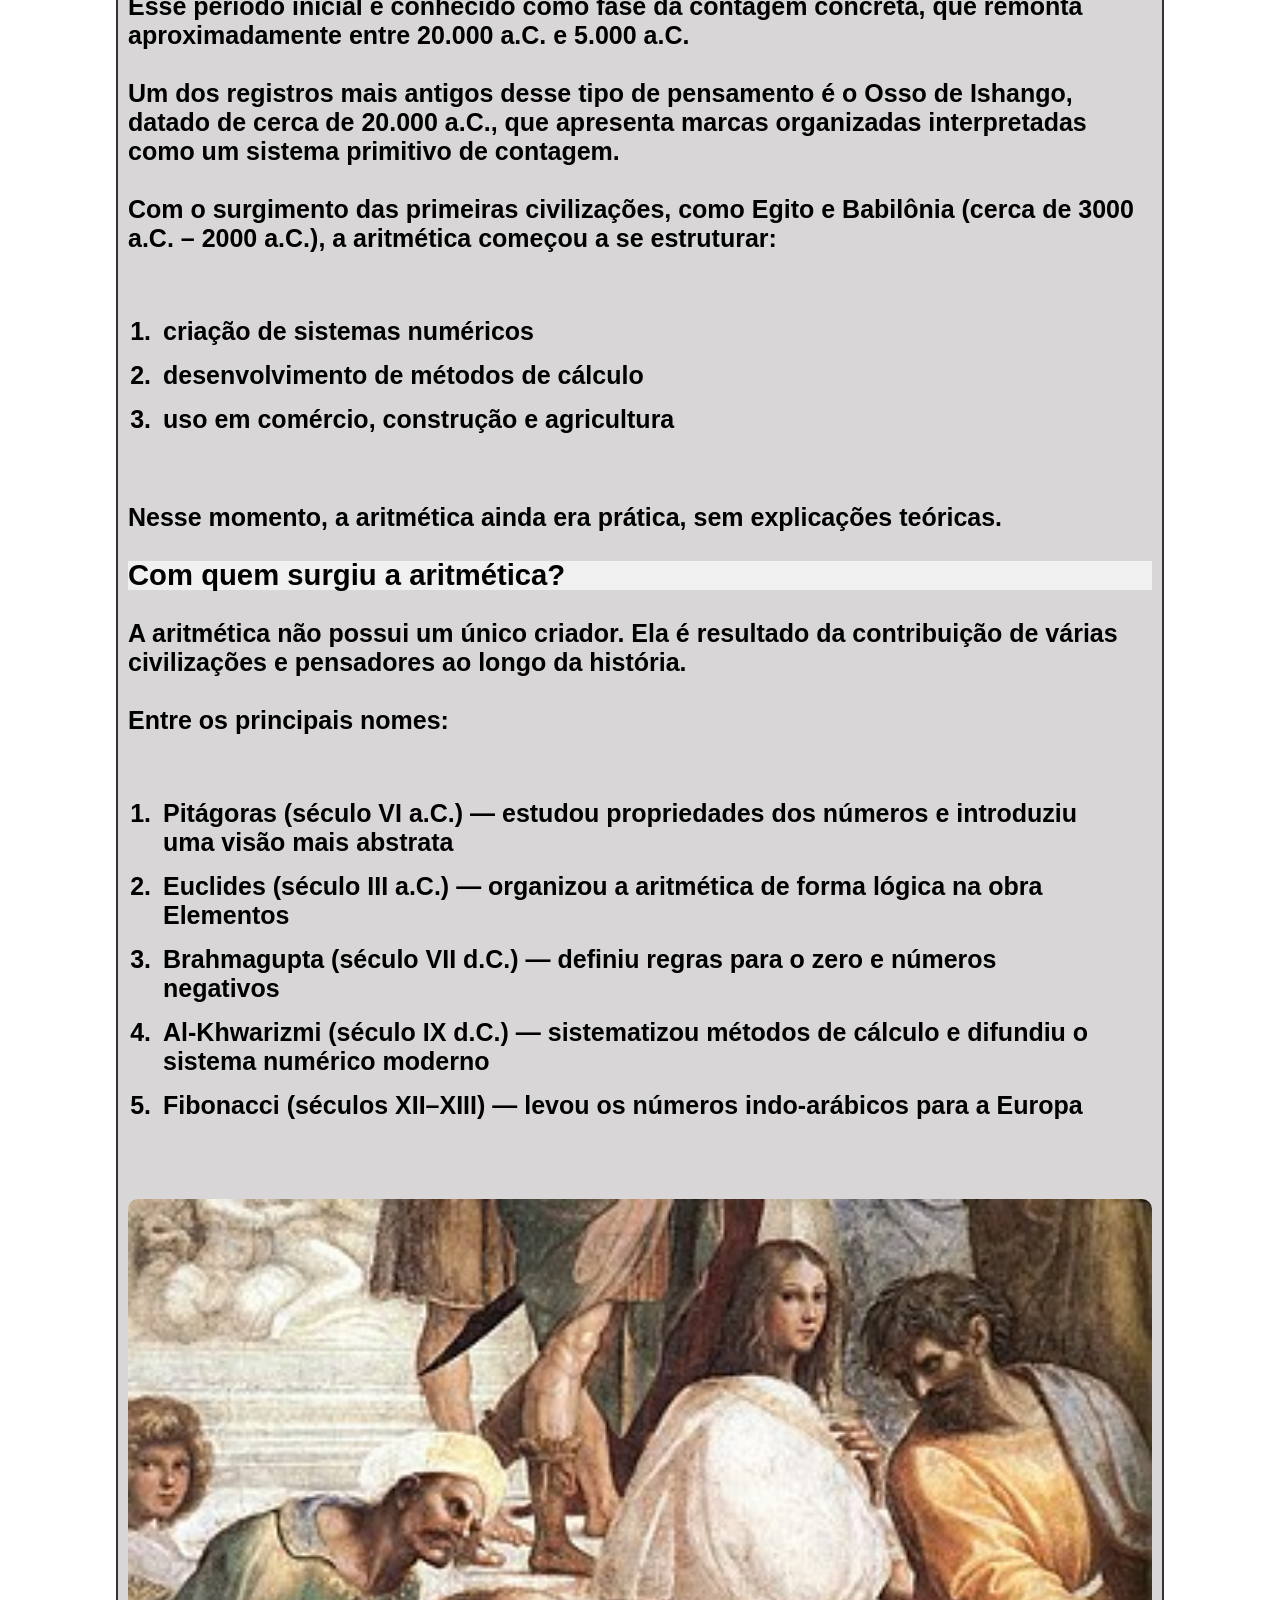
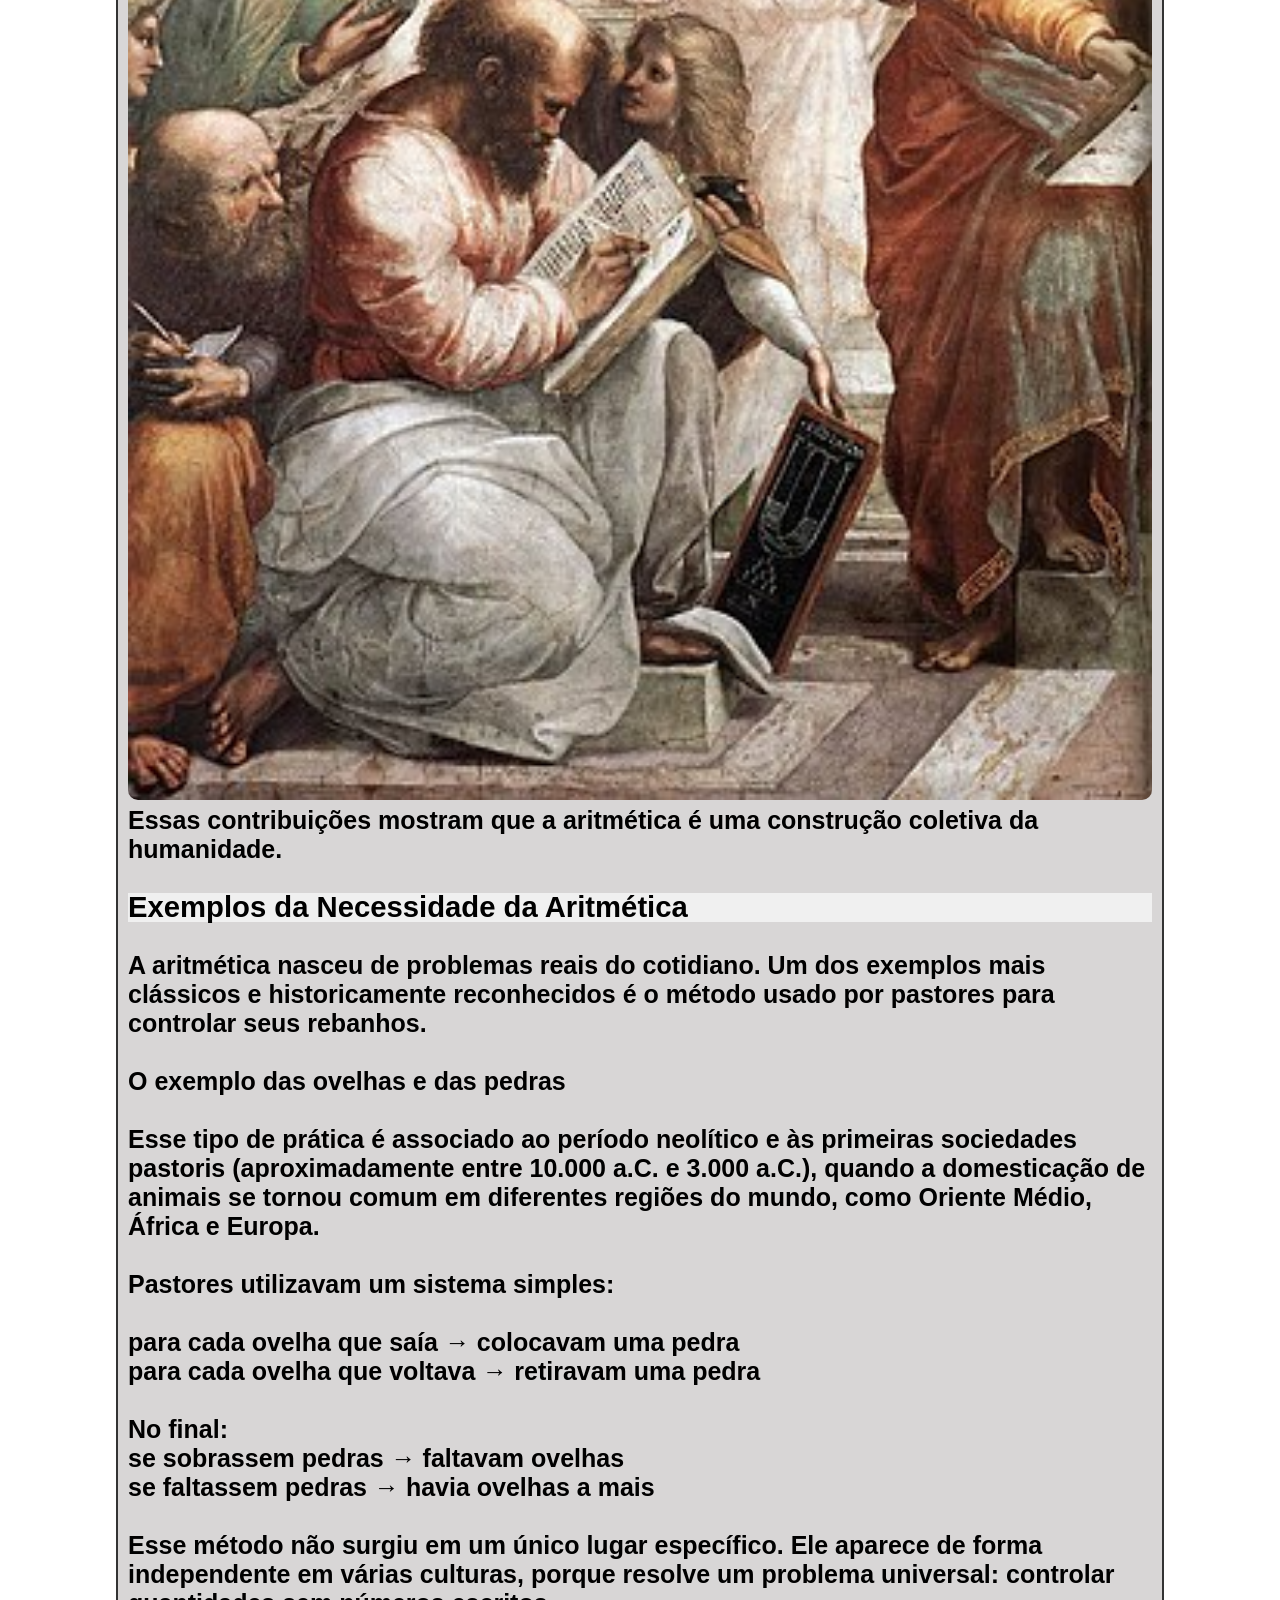
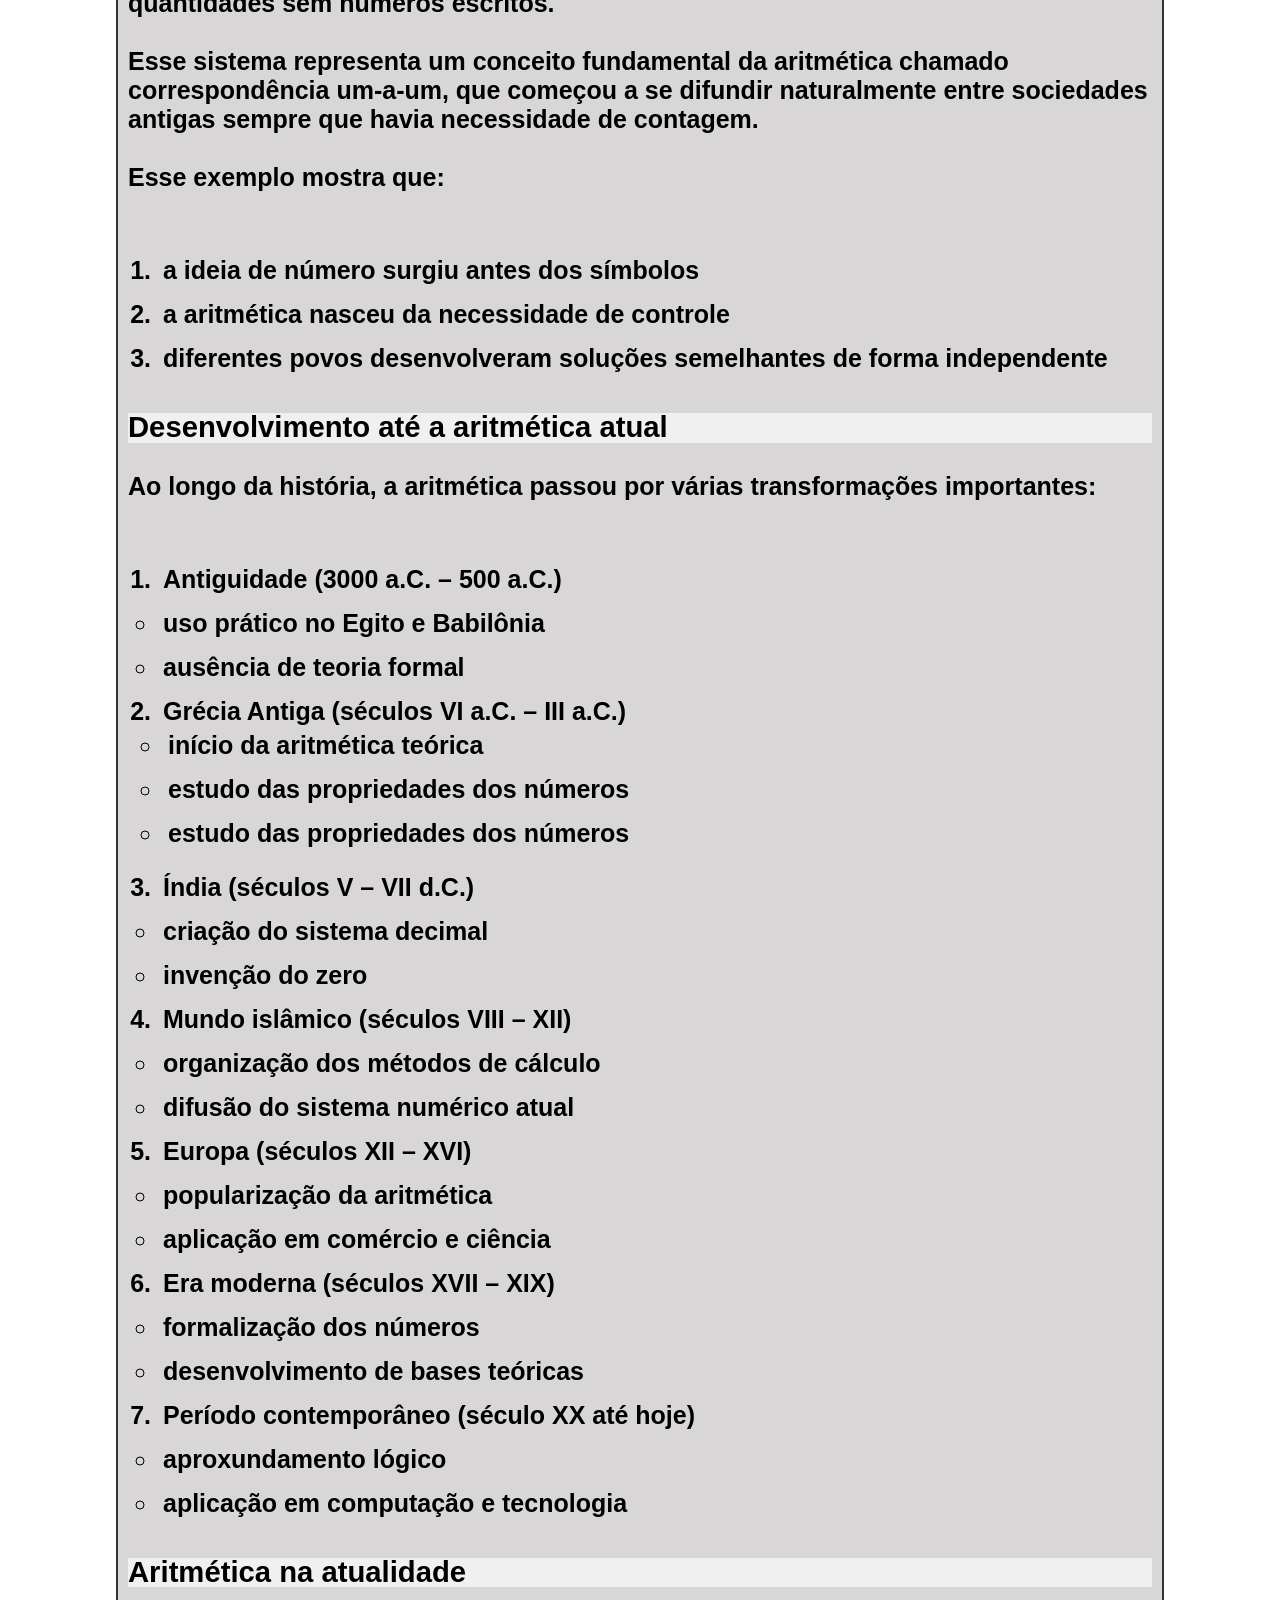
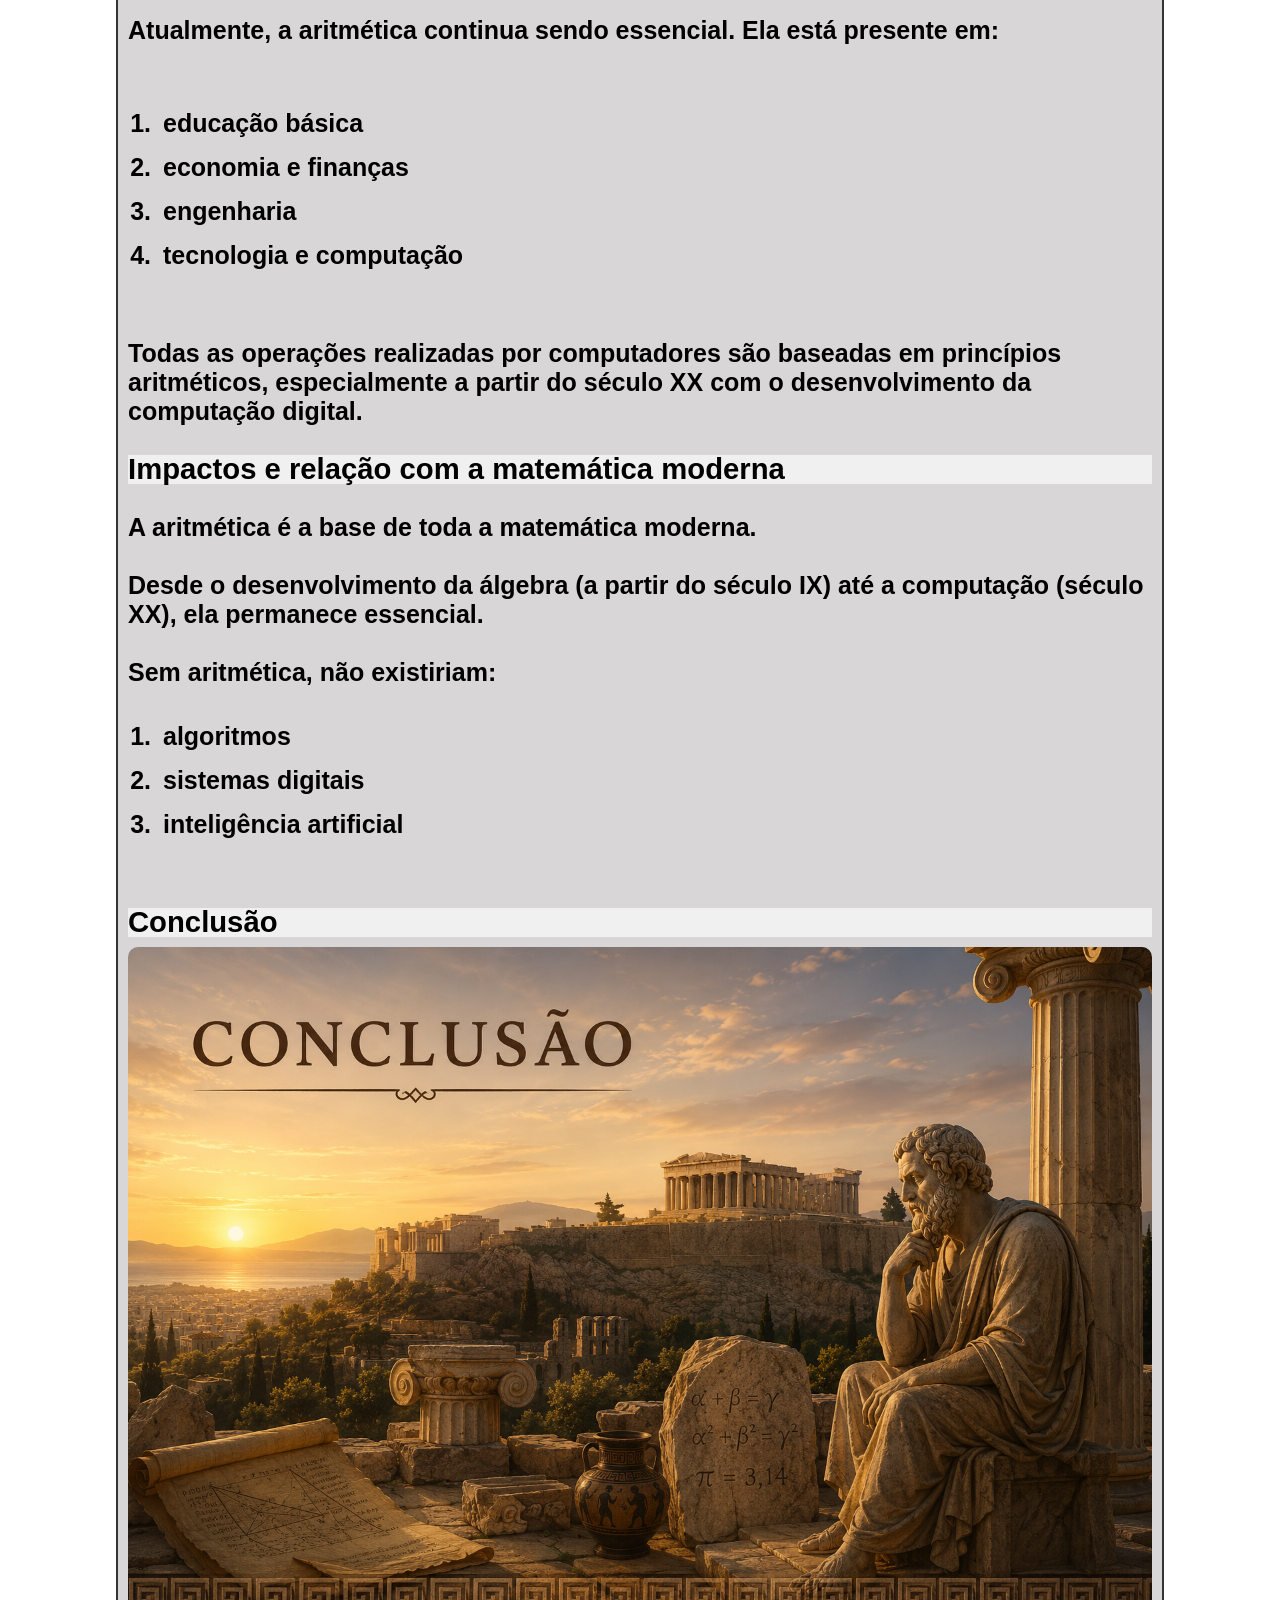
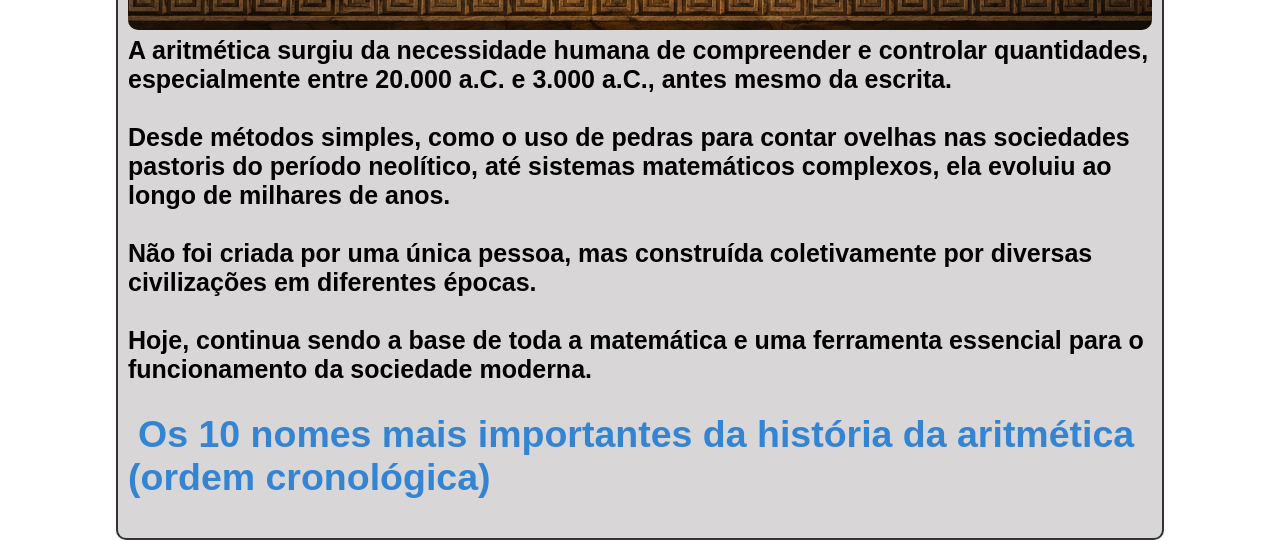
==== commit d940d8a8: "up 8 polindo pagina 1 e construindo a 2" ====
--- a/index.html
+++ b/index.html
@@ -41,6 +41,7 @@
         <br>
         <p>
             A aritmética não surgiu como uma invenção formal, nem foi criada por uma única pessoa. Ela se desenvolveu ao longo de milhares de anos a partir de necessidades práticas da vida humana.</p>
+            <img src="img/MapaGrecia.png" alt=""class="img-conteudo">
         <br>
         <p>Antes da existência da escrita (aproximadamente antes de 3000 a.C.), seres humanos já precisavam:
 
@@ -57,7 +58,6 @@
     <p>
         Um dos registros mais antigos desse tipo de pensamento é o Osso de Ishango, datado de cerca de 20.000 a.C., que apresenta marcas organizadas interpretadas como um sistema primitivo de contagem.
     </p>
-    <img src="img/osso_de_ishango.jpg" alt="Osso de Ishango" class="img-conteudo">
     <br>
     <p>
         Com o surgimento das primeiras civilizações, como Egito e Babilônia (cerca de 3000 a.C. – 2000 a.C.), a aritmética começou a se estruturar:
@@ -87,6 +87,7 @@
             <li>Fibonacci (séculos XII–XIII) — levou os números indo-arábicos para a Europa</li>
         </ol>
         <br>
+        <img src="img/Sanzio_01_Pythagoras.jpg" alt="Pitágoras" class="img-conteudo">
         <p>Essas contribuições mostram que a aritmética é uma construção coletiva da humanidade.</p>
         <br>
         <h3>Exemplos da Necessidade da Aritmética</h3>
@@ -195,6 +196,7 @@
             </ol>
             <br>
             <h3>Conclusão</h3>
+            <img src="img/bace8f8e-dc32-458f-b65f-73d6efd23f50.png" alt="" class="img-conteudo">
             <br>
             <p>A aritmética surgiu da necessidade humana de compreender e controlar quantidades, especialmente entre 20.000 a.C. e 3.000 a.C., antes mesmo da escrita.</p>
             <br>
@@ -203,7 +205,9 @@
             <p>Não foi criada por uma única pessoa, mas construída coletivamente por diversas civilizações em diferentes épocas.</p>
             <br>
             <p>Hoje, continua sendo a base de toda a matemática e uma ferramenta essencial para o funcionamento da sociedade moderna.</p>
-            <h2><a href="indexNomes.html">Os 10 nomes mais importantes da história da aritmética (ordem cronológica)</a></h2>
+            <br>
+            <h2><a href="indexNome.html">Os 10 nomes mais importantes da história da aritmética (ordem cronológica)</a></h2>
+            <br>
         </div>
     </div>
 </body>
--- a/style.css
+++ b/style.css
@@ -87,6 +87,7 @@
     width: 100%;
     height: auto;
     margin-top: 10px;
+    border-radius: 10px;
 }
 @media screen and (max-width: 768px) {
     #navegacao {
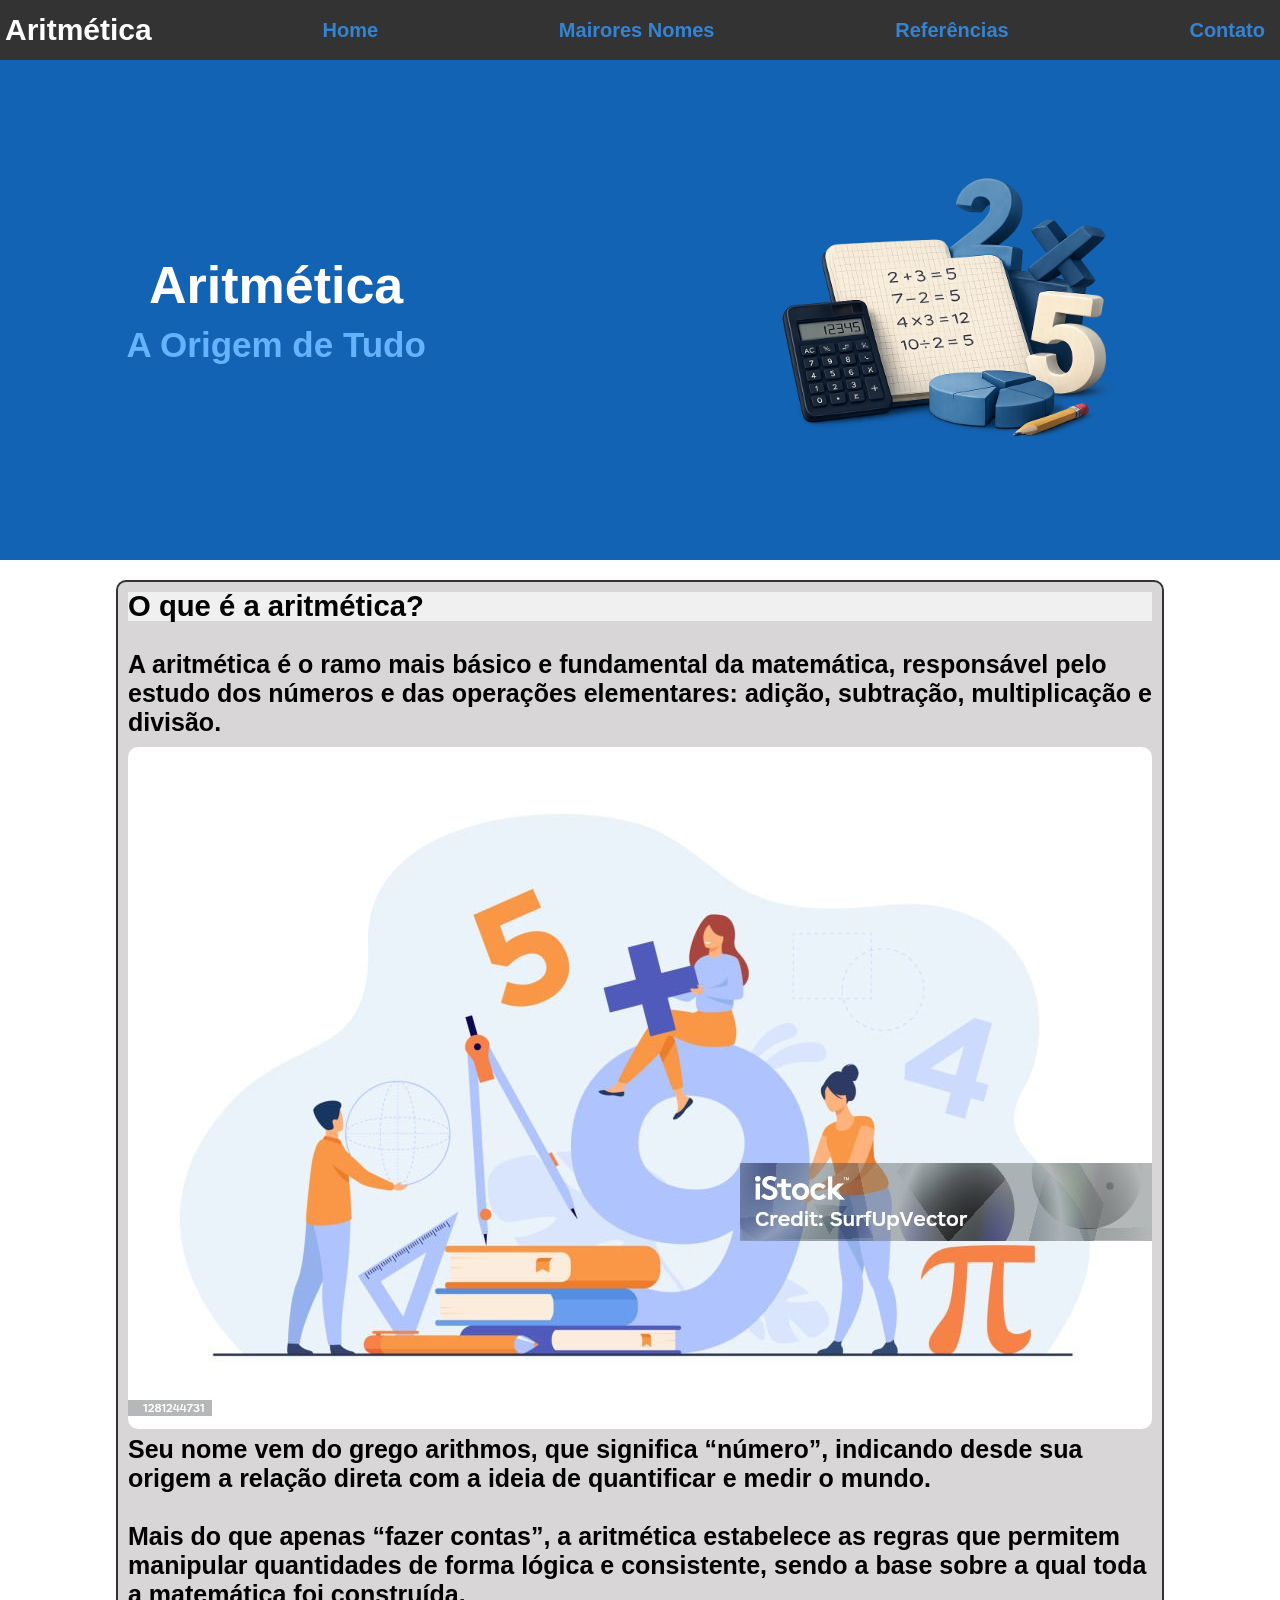
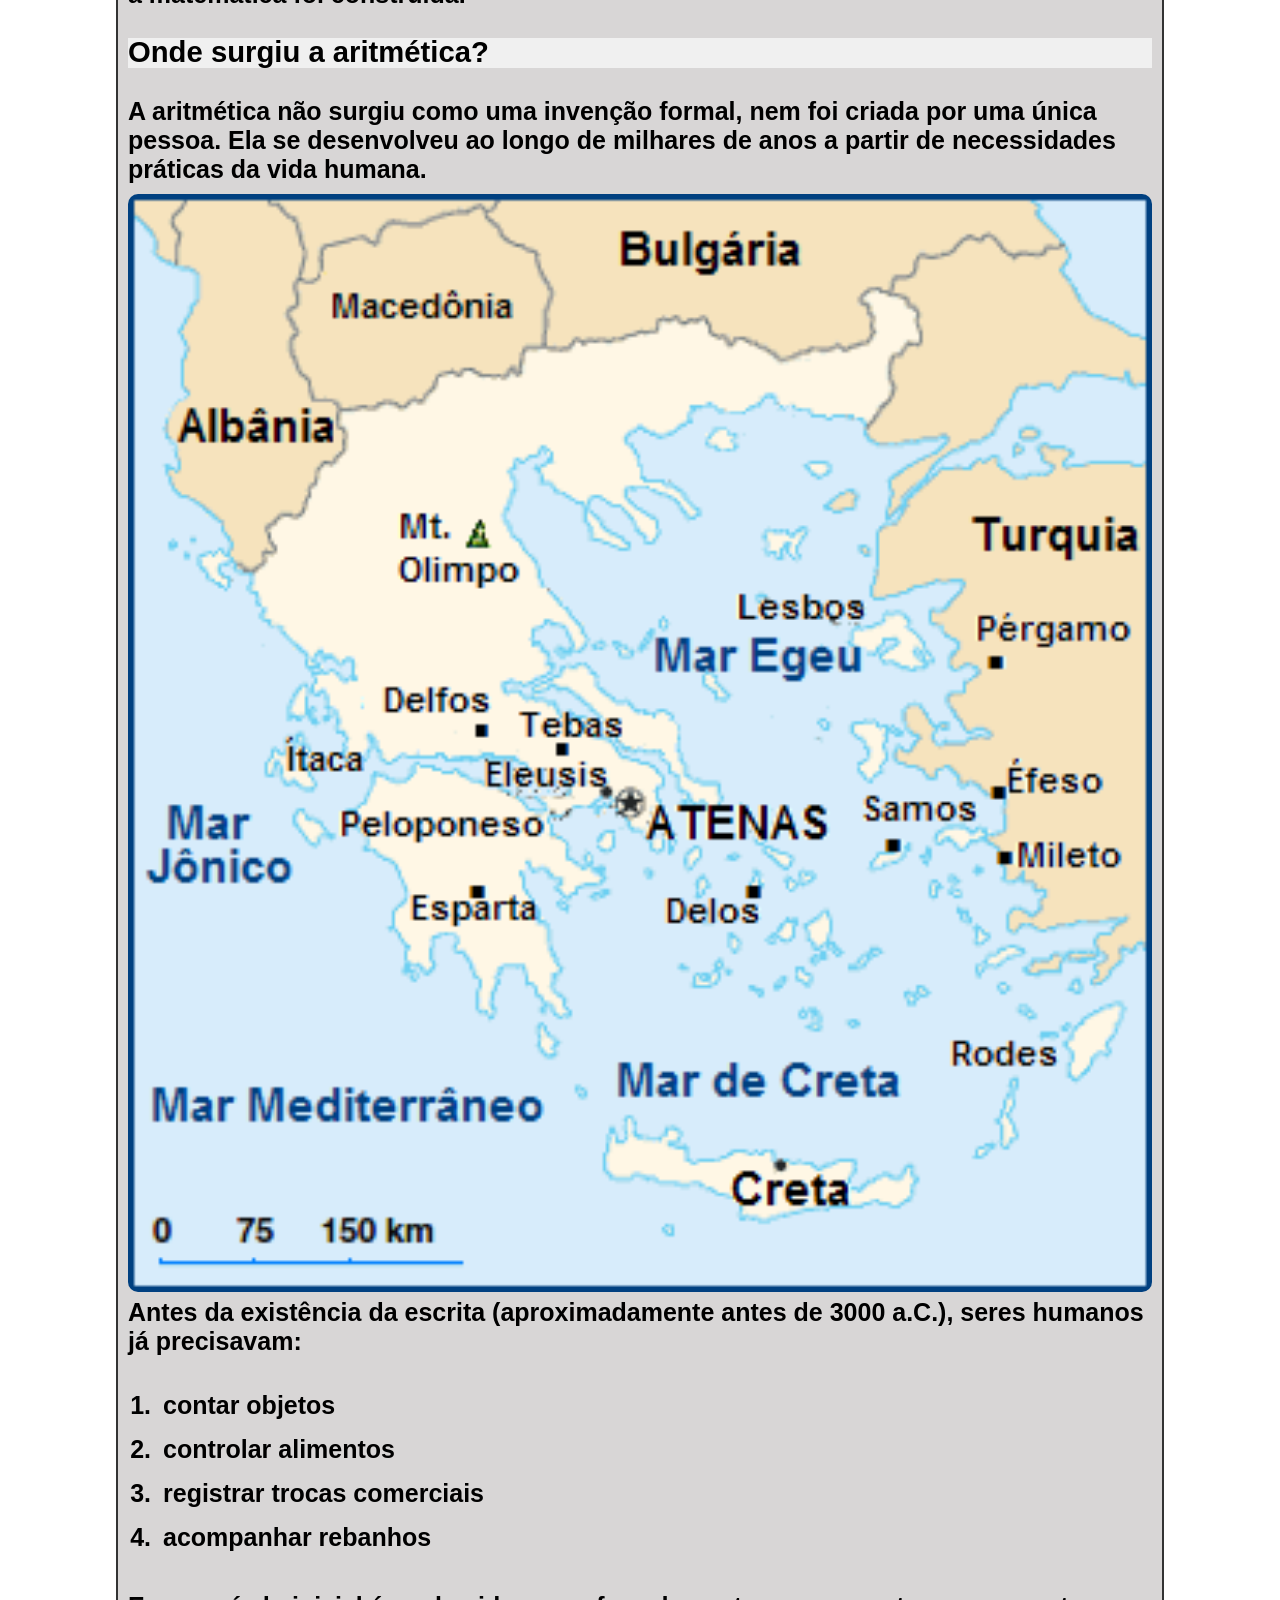
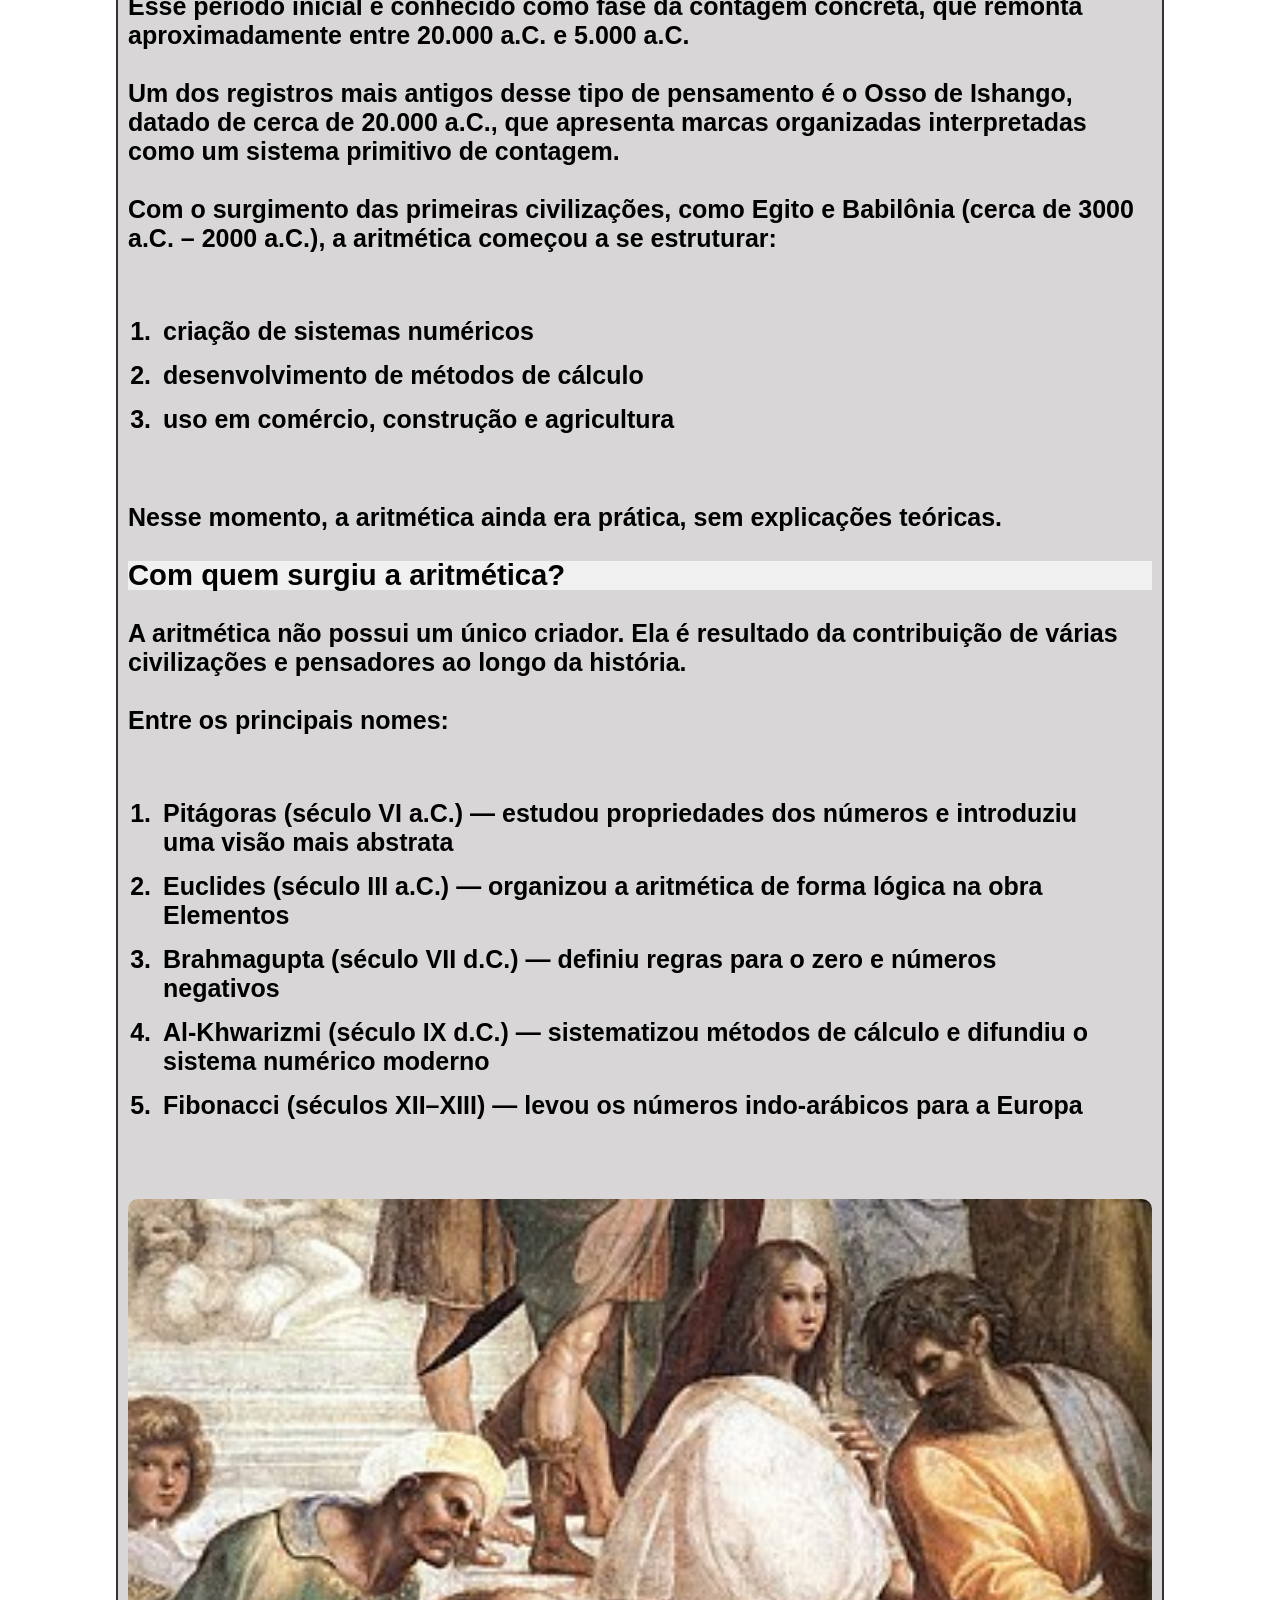
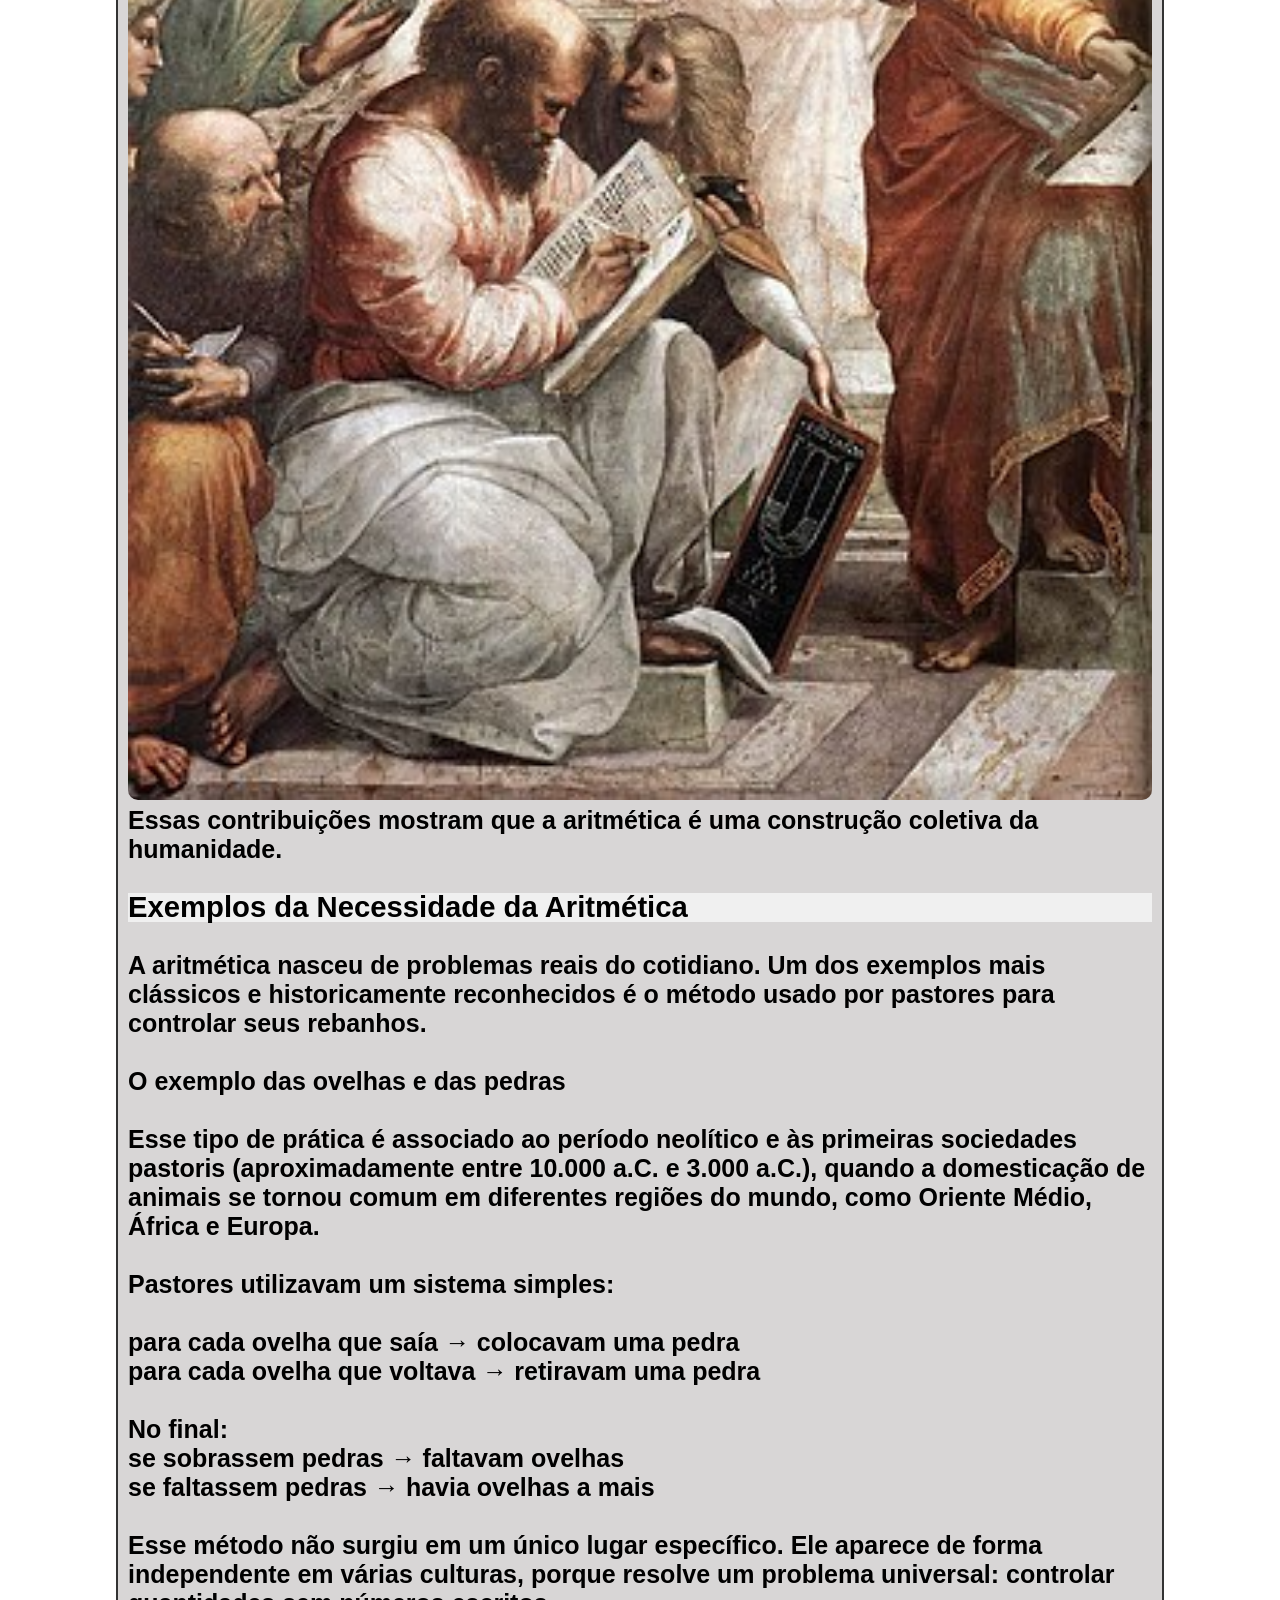
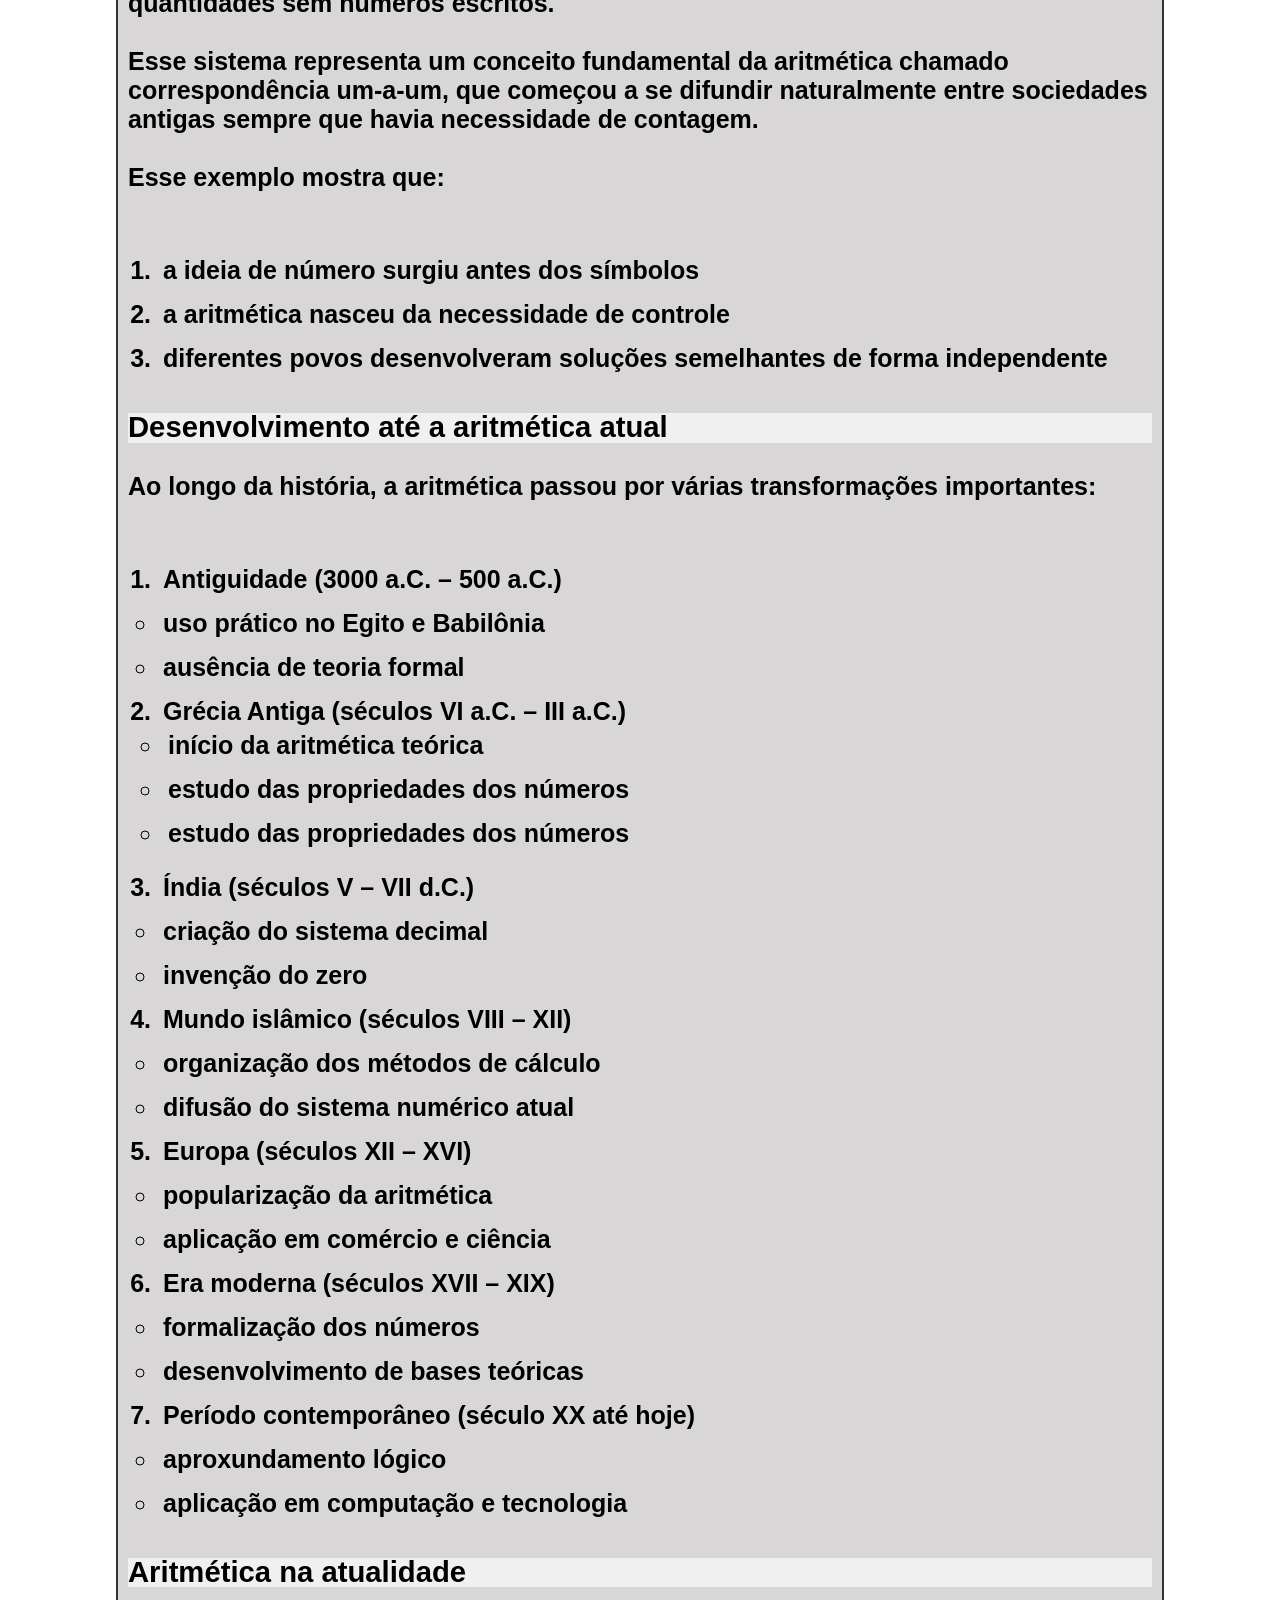
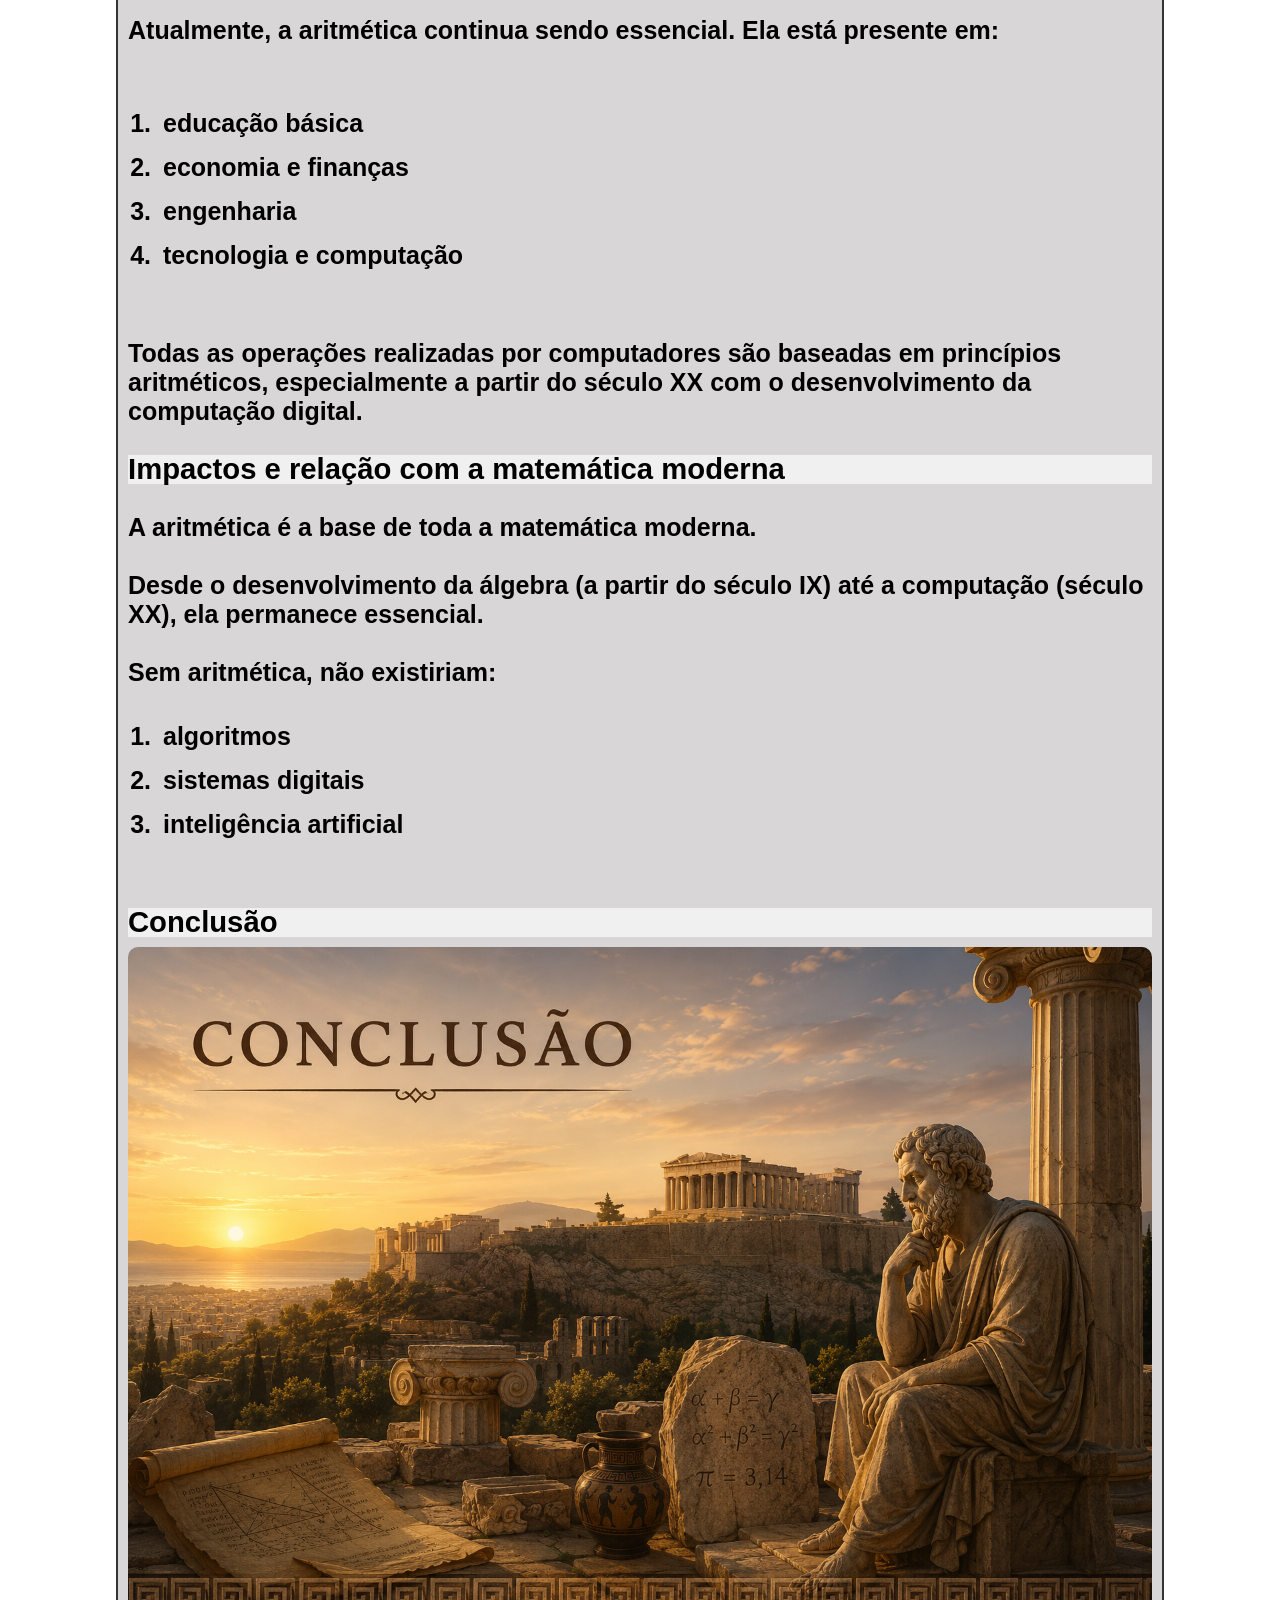
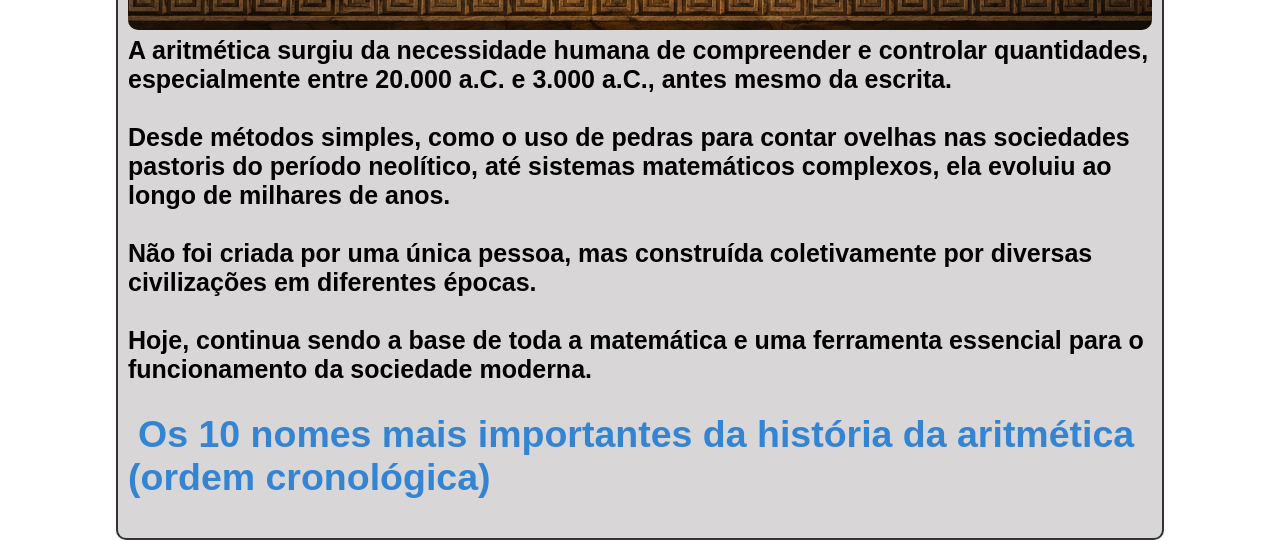
==== commit 4ad3de0a: "up 9 texto da segunda pagina" ====
--- a/index.html
+++ b/index.html
@@ -11,9 +11,7 @@
     <div id="navegacao">
         <h2>Aritmética</h2>
         <a href="index.html">Home</a>
-        <a href="historia.html">O que é?</a>
-        <a href="aplicacoes.html">Mairores Nomes</a>
-        <a href="curiosidades.html">Sobre</a>
+        <a href="indexNome.html">Mairores Nomes</a>
         <a href="referencias.html">Referências</a>
         <a href="contato.html">Contato</a>
     </div>
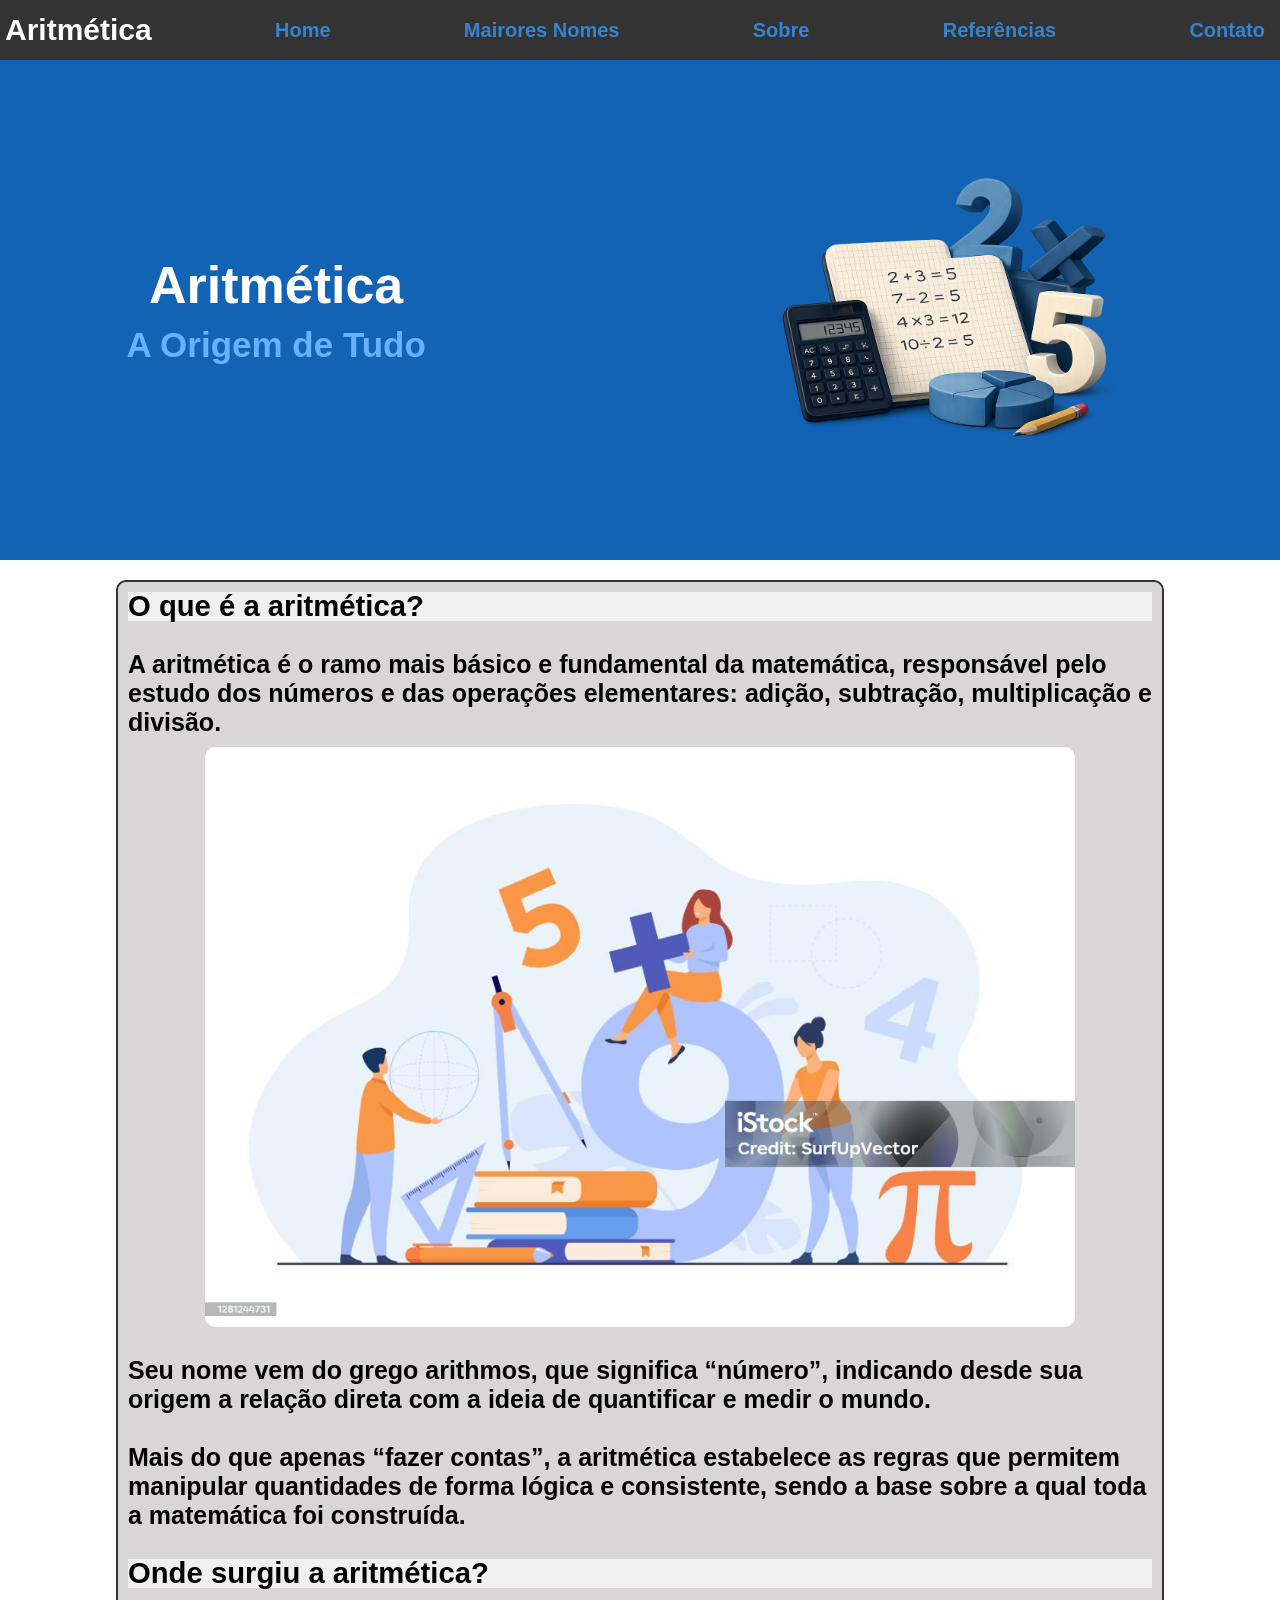
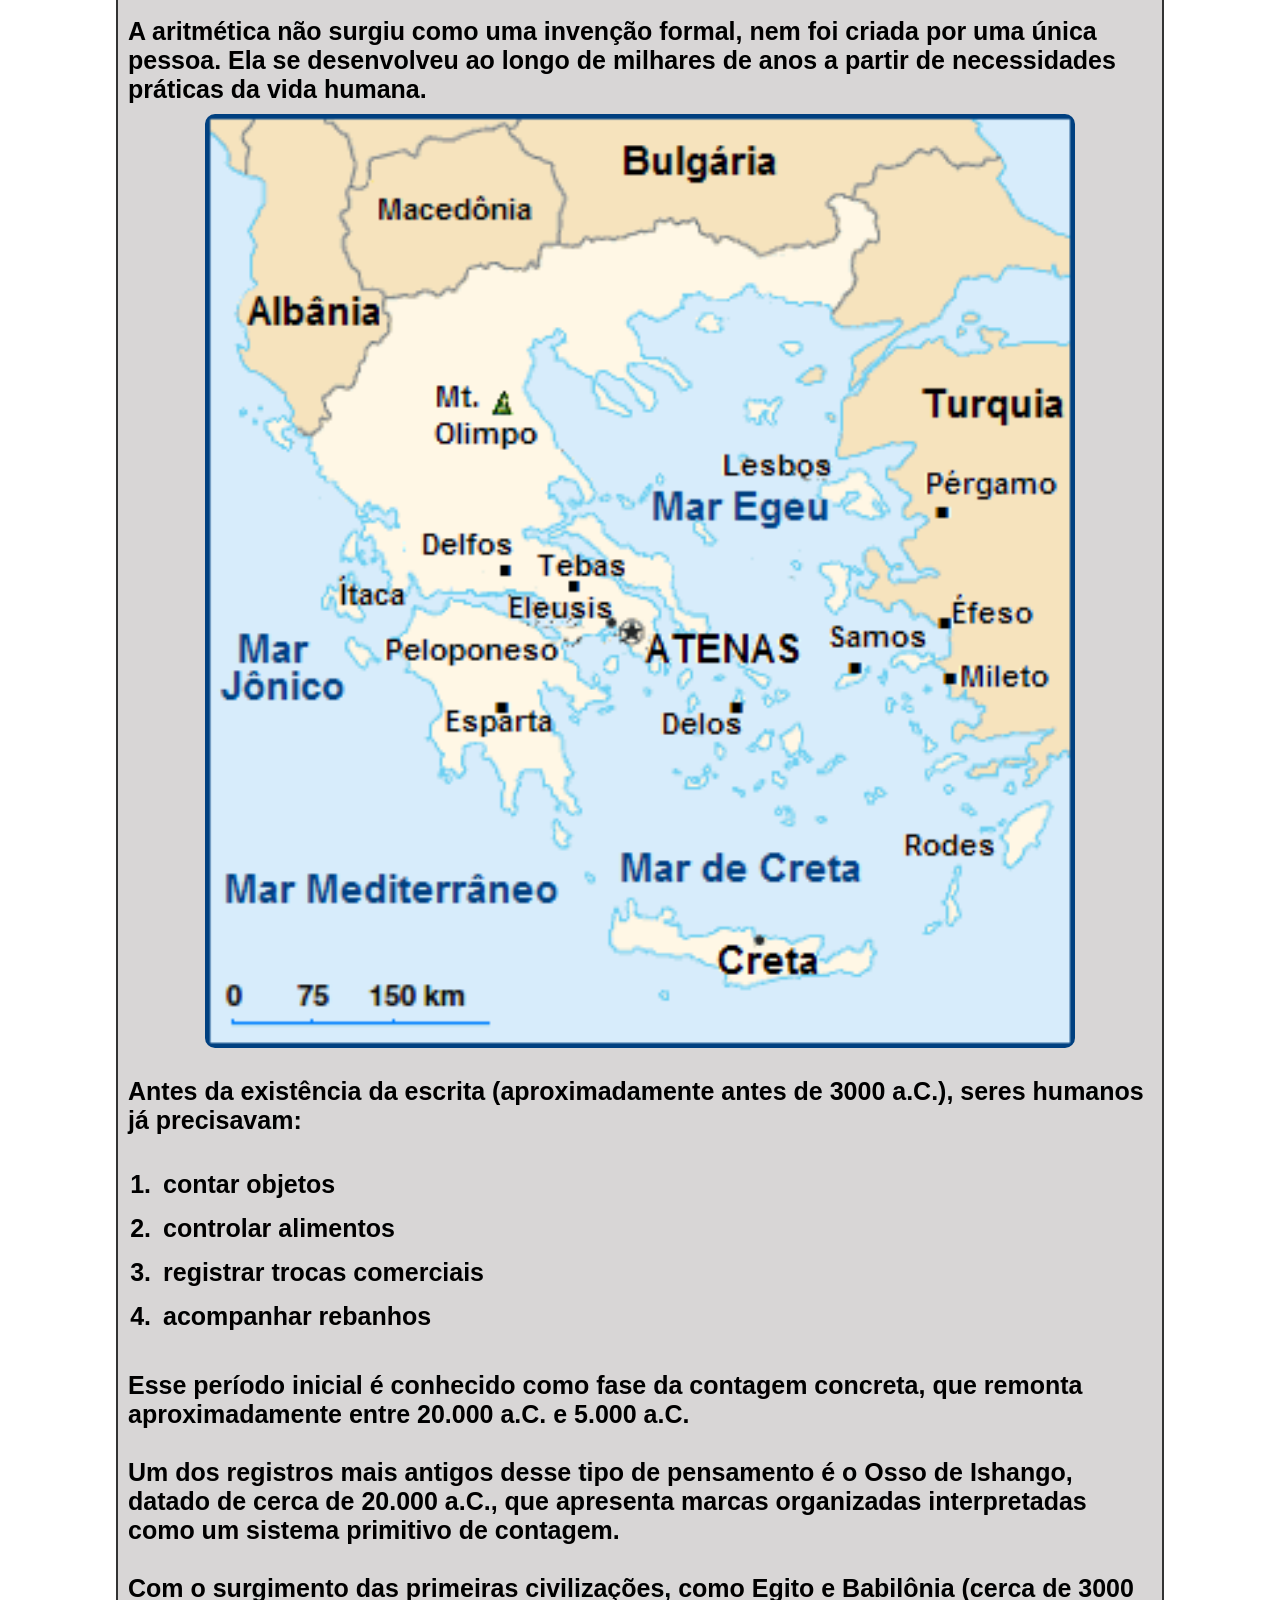
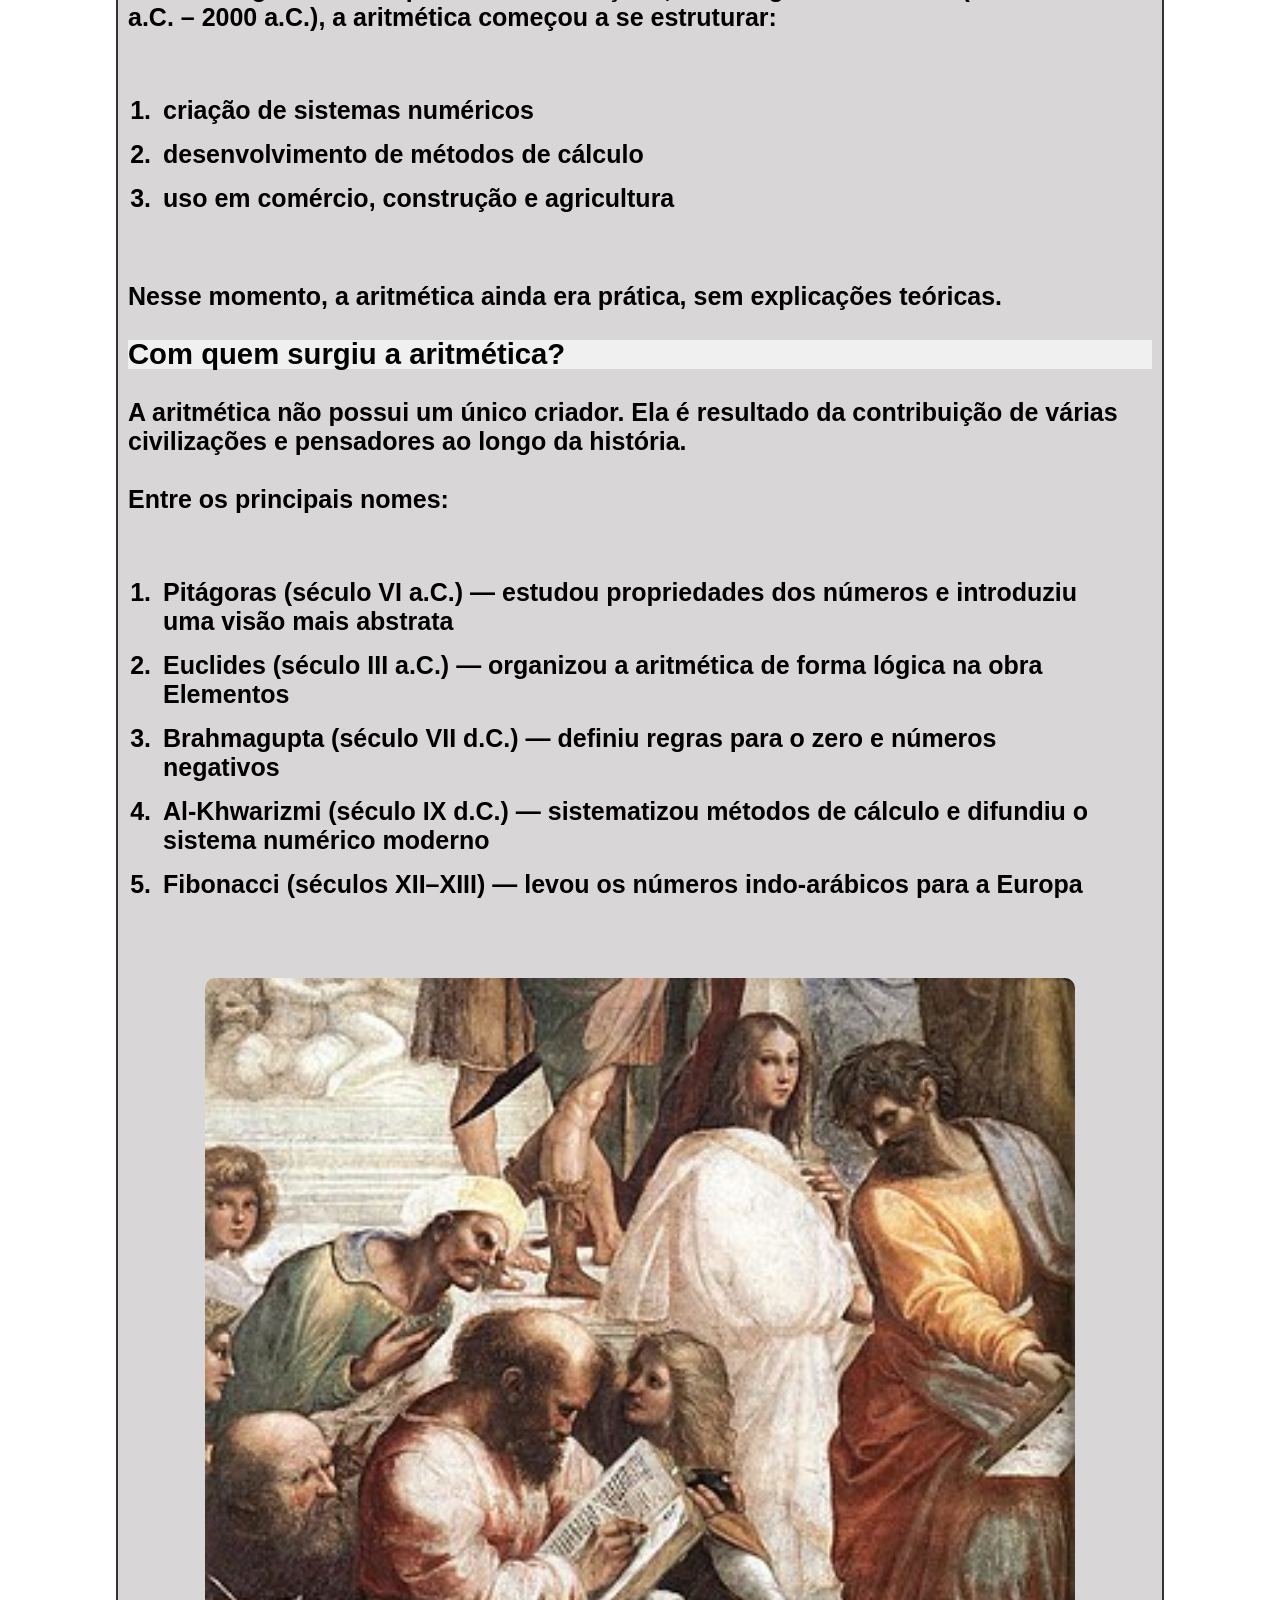
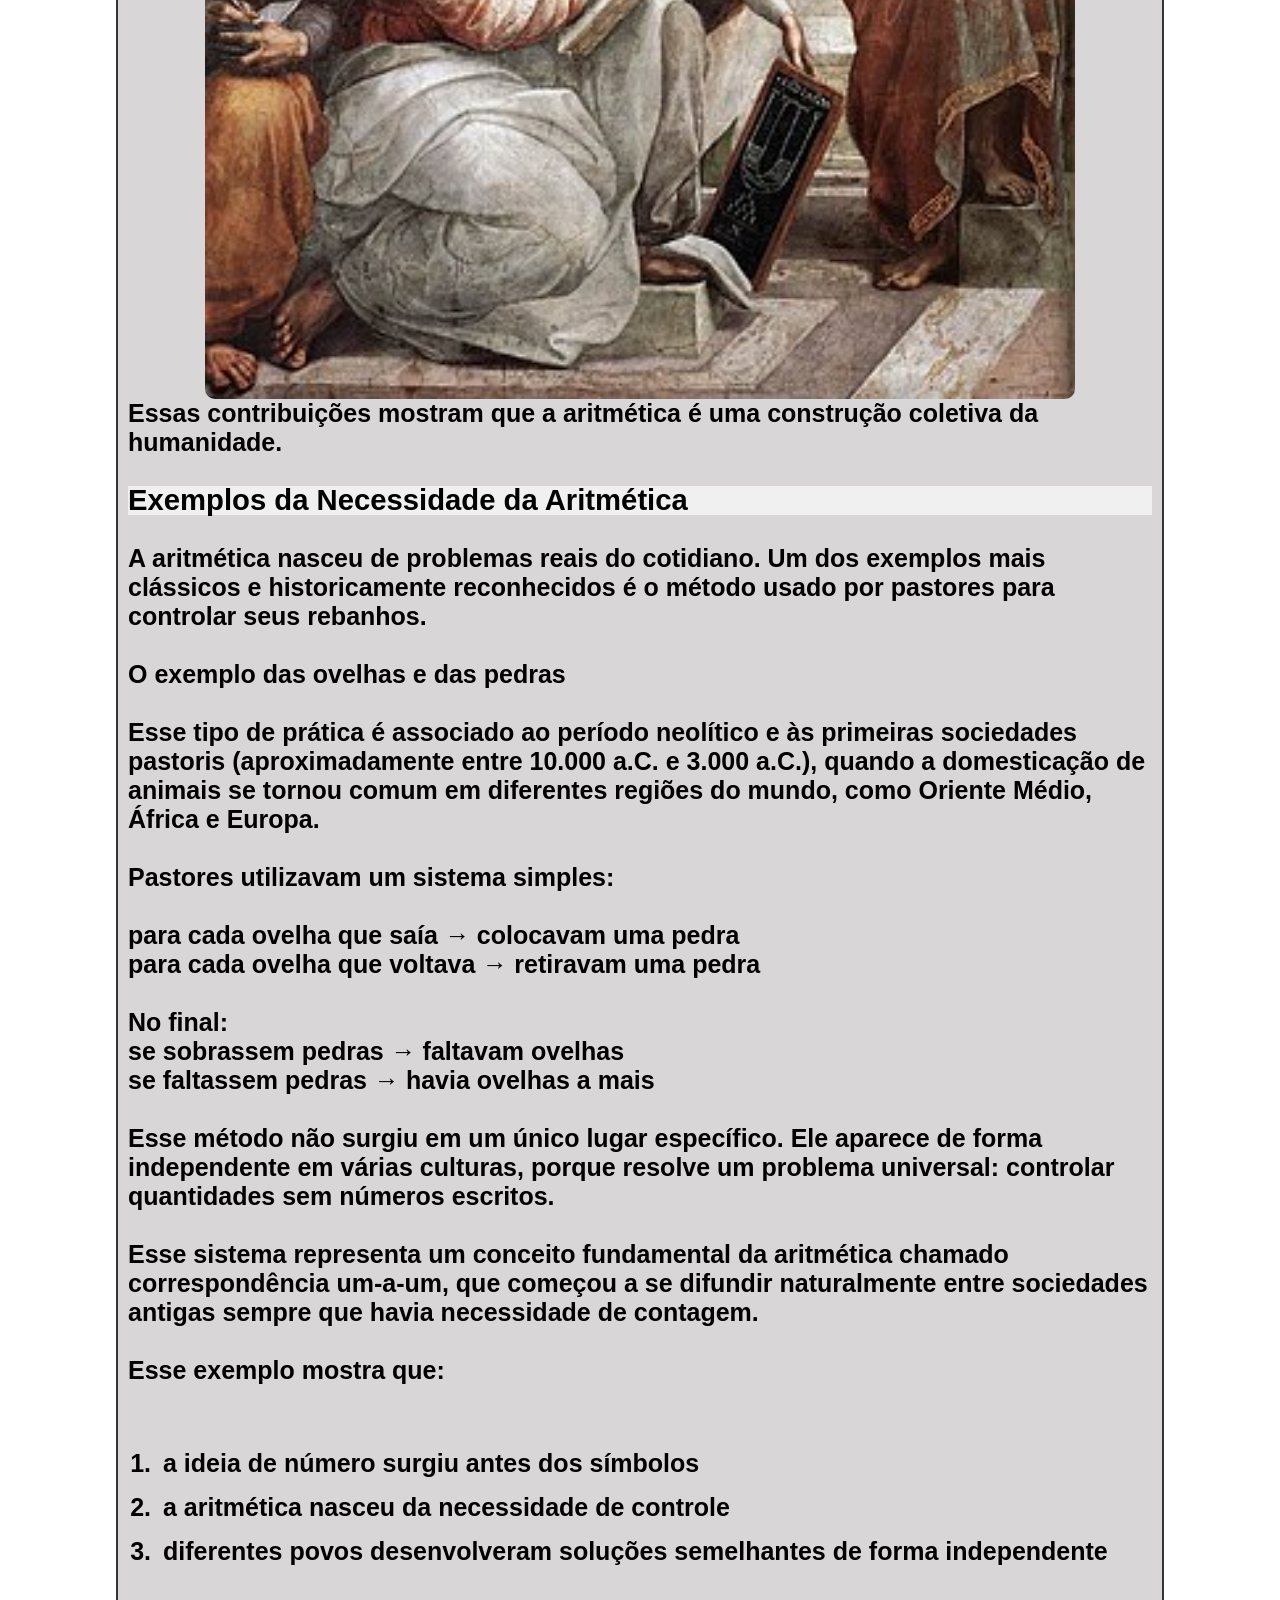
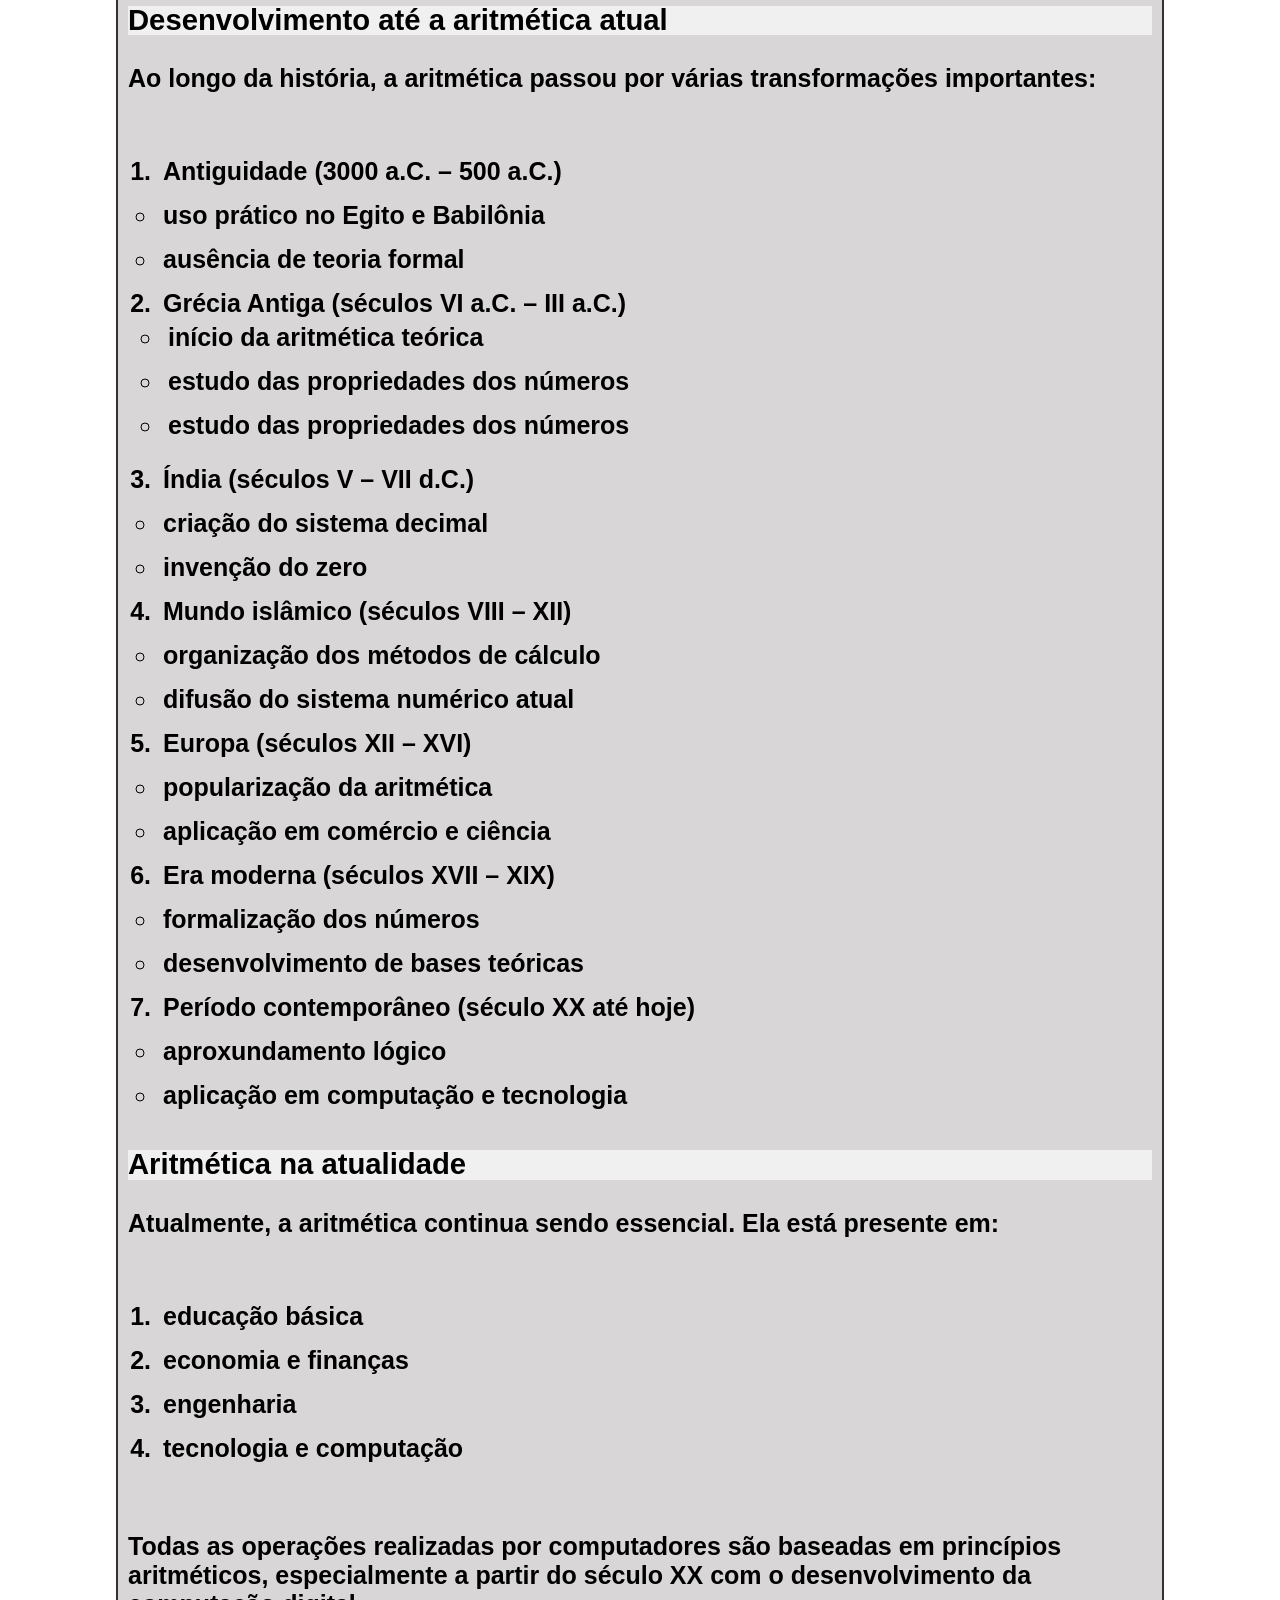
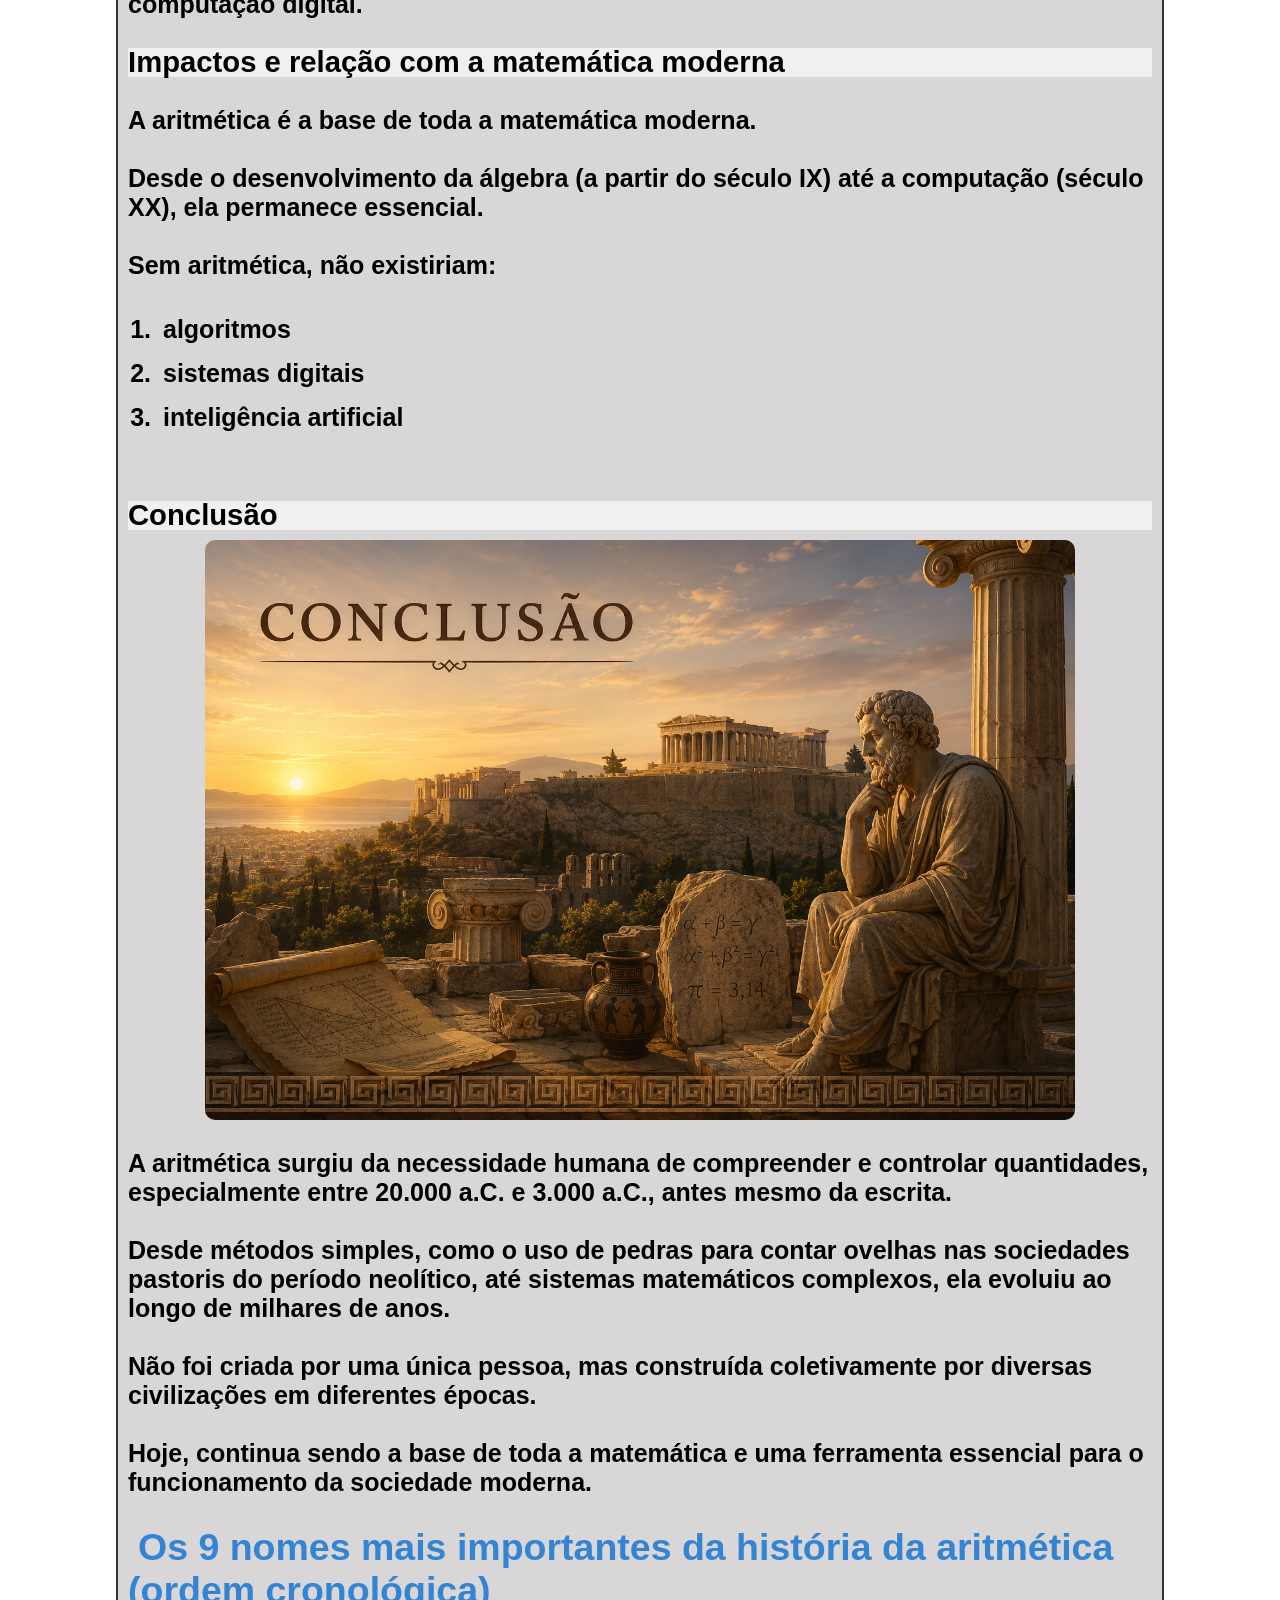
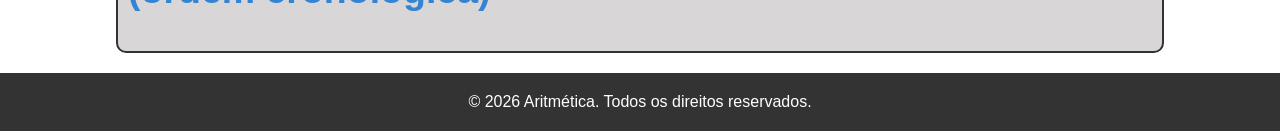
==== commit 42922198: "up final apenas resta conserta bugs e arruma designer" ====
--- a/index.html
+++ b/index.html
@@ -5,15 +5,16 @@
     <meta name="viewport" content="width=device-width, initial-scale=1.0">
     <title>Aritmética</title>
     <link rel="stylesheet" href="style.css">
-    <link rel="shortcut icon" href="img/pitagoras.png" type="image/x-icon">
+    <link rel="shortcut icon" href="img/aritmetica.png" type="image/x-icon">
 </head>
 <body>
     <div id="navegacao">
         <h2>Aritmética</h2>
-        <a href="index.html">Home</a>
-        <a href="indexNome.html">Mairores Nomes</a>
-        <a href="referencias.html">Referências</a>
-        <a href="contato.html">Contato</a>
+        <a href="index.html" target="_self" rel="noopener noreferrer">Home</a>
+        <a href="indexNome.html" target="_self" rel="noopener noreferrer">Mairores Nomes</a>
+        <a href="curiosidades.html" target="_self" rel="noopener noreferrer">Sobre</a>
+        <a href="referencias.html" target="_self" rel="noopener noreferrer">Referências</a>
+        <a href="contato.html" target="_self" rel="noopener noreferrer">Contato</a>
     </div>
     <header>
         <h1>Aritmética
@@ -204,9 +205,12 @@
             <br>
             <p>Hoje, continua sendo a base de toda a matemática e uma ferramenta essencial para o funcionamento da sociedade moderna.</p>
             <br>
-            <h2><a href="indexNome.html">Os 10 nomes mais importantes da história da aritmética (ordem cronológica)</a></h2>
+            <h2><a href="indexNome.html">Os 9 nomes mais importantes da história da aritmética (ordem cronológica)</a></h2>
             <br>
         </div>
     </div>
+    <footer>
+        <p>&copy; 2026 Aritmética. Todos os direitos reservados.</p>
+    </footer>
 </body>
 </html>
--- a/style.css
+++ b/style.css
@@ -84,10 +84,27 @@
     width: 80%;
 }
 .img-conteudo{
-    width: 100%;
+    width: 85%;
+    margin: auto;
+    display: block;
     height: auto;
     margin-top: 10px;
     border-radius: 10px;
+}
+footer{
+    background-color: #333;
+    color: #fff;
+    text-align: center;
+    padding: 20px;
+    font-family:'Gill Sans', 'Gill Sans MT', Calibri, 'Trebuchet MS', sans-serif;
+    margin-top: 20px;
+}
+.imgP{
+    display: block;
+    margin: auto;
+    padding: 5px;
+    height: 50px;
+    width: 50px;
 }
 @media screen and (max-width: 768px) {
     #navegacao {
@@ -104,7 +121,10 @@
         flex-direction: column;
         align-items: center;
     }
-    a.hover`{}
+    a:hover{
+        background-color: #3484d4;
+        color: #fff;
+    }
     #img-header {
         width: 100%;
         height: auto;
